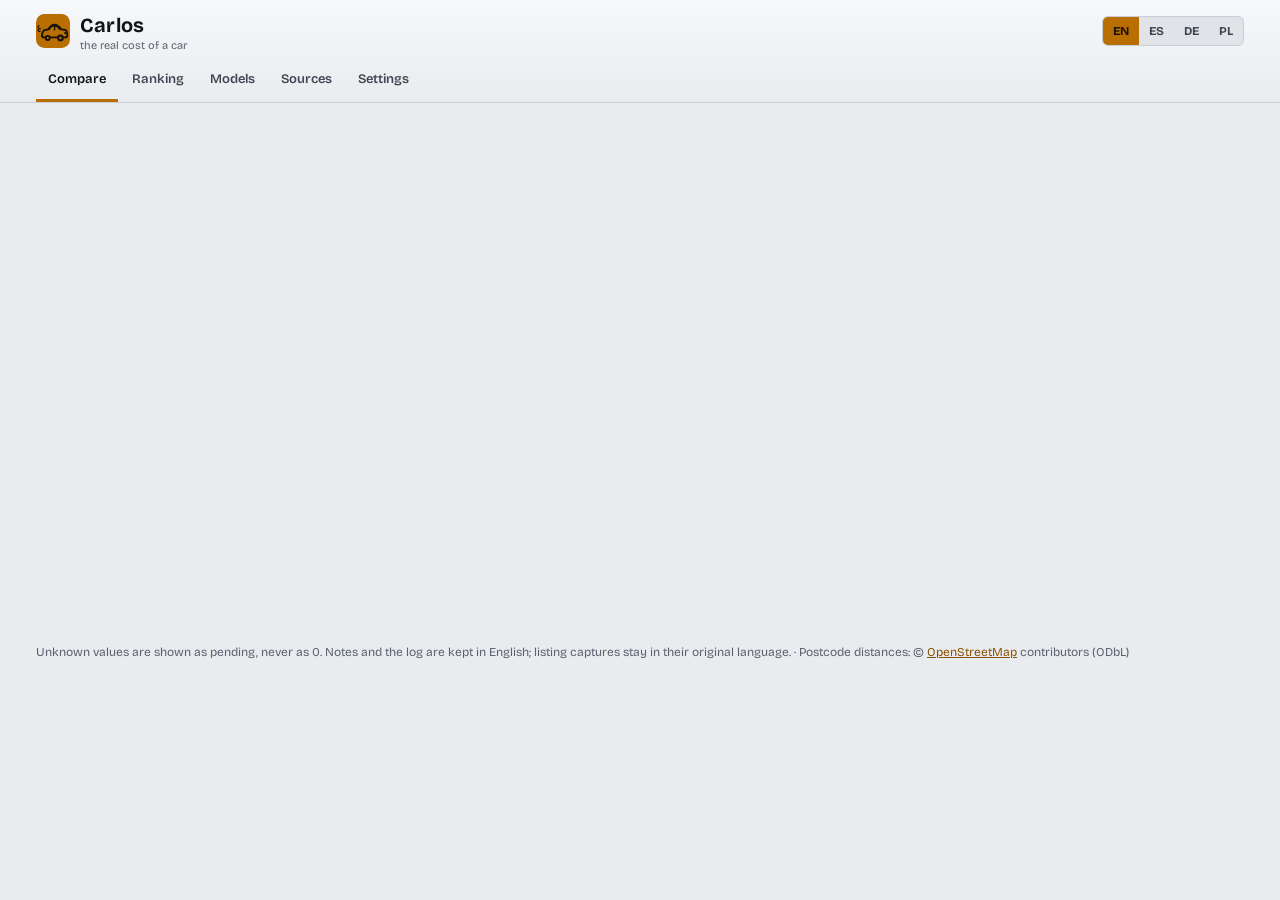
==== static/index.html @ 5639644c "Merge pull request #391 from jpozasg/fix/382-theme-contrast-codes Theme, contrast tokens, chart pale" ====
<!doctype html>
<html lang="en" data-theme="cluster">
<head>
<meta charset="utf-8">
<meta name="viewport" content="width=device-width,initial-scale=1">
<meta name="theme-color" content="#0b0d10">
<title>Carlos</title>
<link rel="icon" href="/static/brand/favicon.svg?v=3" type="image/svg+xml">
<link rel="apple-touch-icon" href="/static/brand/icon-192.png?v=3">
<link rel="manifest" href="/static/manifest.webmanifest">
<link rel="stylesheet" href="/static/css/tokens.css">
<link rel="stylesheet" href="/static/css/app.css">
<script>try{var md=JSON.parse(localStorage.getItem('carlos.mode')||'"auto"');if(md!=='auto')document.documentElement.dataset.mode=md;if(md==='light'||md==='auto'&&matchMedia('(prefers-color-scheme: light)').matches)document.querySelector('meta[name=theme-color]').content='#e9ebee'}catch(e){}</script>
</head>
<body>
<a class="skip" href="#main" data-i18n-skip></a>
<header class="top"><div class="wrap" id="hdr"></div></header>
<main class="wrap" id="main" tabindex="-1"><div class="skel"></div></main>
<footer class="wrap" id="footer"></footer>
<div id="tip" role="presentation"></div>
<dialog id="lightbox"><div class="lb"><img alt=""><button class="navbtn prev" type="button" data-aria="photo_prev">‹</button><button class="navbtn next" type="button" data-aria="photo_next">›</button><button class="close" type="button" data-aria="close_dialog">×</button><span class="count"></span></div></dialog>
<div id="toast" role="status" aria-live="polite"></div>
<script type="module" src="/static/js/app.js"></script>
</body>
</html>
---- static/css/tokens.css ----
/* Carlos design tokens. Four themes share one markup: only these variables and the decorations in app.css differ.
   one theme, the default "cluster" (issue #181); data-mode = light | dark (auto = OS setting). */
:root{
  --font-ui:"Bricolage Grotesque",system-ui,-apple-system,"Segoe UI",Roboto,Ubuntu,"Helvetica Neue",Arial,sans-serif;
  --font-display:var(--font-ui);
  --readout:var(--font-ui);
  --font-mono:ui-monospace,"SF Mono",Menlo,Consolas,"Liberation Mono",monospace;
  --font-num:var(--font-ui);
  --radius:12px;--radius-s:8px;--radius-pill:999px;
  --plate:var(--surface-2);  /* resolved on :root, so a tile can reuse --surface-2 for its insides (issue #100) */
  --border-w:1px;--shadow:0 1px 2px rgb(0 0 0/.04),0 2px 8px rgb(0 0 0/.04);
  --tag-case:none;--tag-spacing:0;--label-case:none;--label-spacing:0;
  --bg-decor:none;--bg-decor-size:auto;
  /* data-viz series, validated with the dataviz validator (light on #f7f8fa, dark on #13161b: adjacent CVD >= 8.4, all marks >= 3:1).
     --s9 is a neutral, not a hue (a ninth hue would collide with the eight): its chroma check fails on purpose, so a mark
     in --s9 always carries its label (legend entry, aria-label) and is never told apart by colour alone. */
  --s1:#2a78d6;--s2:#e76633;--s3:#19a170;--s4:#be8100;--s5:#d06e93;--s6:#008300;--s7:#6250d6;--s8:#e34948;--s9:#7a8494;
  --good:#0ca30c;--good-ink:#006300;--good-soft:#e3f5e3;
  --warn:#fab219;--warn-ink:#7a5200;--warn-soft:#fff3d6;
  --bad:#d03b3b;--bad-contrast:#fff;--bad-ink:#a42828;--bad-soft:#fbe5e5;
  --field-border:#767f8c;
}
/* ---------- cluster (the default world: an instrument cluster at night; amber readouts, teal for savings) ---------- */
:root[data-theme="cluster"]{
  color-scheme:dark;
  --bg:#0b0d10;--surface:#13161b;--surface-2:#1b1f26;--border:#2a2f38;--border-strong:#424a57;--field-border:#6a7380;  /* --field-border: inputs and unpressed buttons, 3:1 on --surface (WCAG 1.4.11) */
  --text:#f2f3f5;--text-2:#b9bec8;--text-3:#8a909b;
  --accent:#f5a524;--accent-ink:#ffc45e;--accent-soft:#2d2210;--accent-contrast:#17110a;
  --ref-soft:#1a2328;
  --readout:ui-monospace,"SF Mono",Menlo,Consolas,"Liberation Mono",monospace;
  --radius:10px;--radius-s:6px;--radius-pill:999px;--border-w:1px;--shadow:0 0 0 1px rgb(255 255 255/.03),0 6px 20px rgb(0 0 0/.5);
  --good:#2fd4a8;--good-ink:#6fe6c5;--good-soft:#0f2e26;--warn-ink:#ffc14d;--warn-soft:#332a10;--bad:#ff5c5c;--bad-contrast:#1a0a0a;--bad-ink:#ff8a8a;--bad-soft:#331616;
  --s1:#3987e5;--s2:#d95926;--s3:#199e70;--s4:#c98500;--s5:#d55181;--s6:#008300;--s7:#9085e9;--s8:#e66767;--s9:#8791a0;
  --bg-decor:radial-gradient(ellipse at top,rgb(245 165 36/.07),transparent 60%);--bg-decor-size:auto;
}
/* Light mode: chosen (data-mode=light) or, with no choice (Auto), the OS setting. The two blocks below hold the same
   declarations; tests/test_theme_tokens.py fails when they drift apart. */
:root[data-theme="cluster"][data-mode="light"]{
  color-scheme:light;
  --bg:#e9ebee;--surface:#f7f8fa;--surface-2:#e0e3e8;--border:#c9ced6;--border-strong:#9aa3b0;--field-border:#767f8c;
  --text:#121418;--text-2:#3f4652;--text-3:#5a6270;
  --accent:#b86e00;--accent-ink:#8a5200;--accent-soft:#fdeccd;--accent-contrast:#17110a;
  --ref-soft:#e4ecf0;
  --good:#0ca30c;--good-ink:#006300;--good-soft:#e3f5e3;--warn-ink:#7a5200;--warn-soft:#fff3d6;--bad:#d03b3b;--bad-contrast:#fff;--bad-ink:#a42828;--bad-soft:#fbe5e5;
  --s1:#2a78d6;--s2:#e76633;--s3:#19a170;--s4:#be8100;--s5:#d06e93;--s6:#008300;--s7:#6250d6;--s8:#e34948;--s9:#7a8494;
  --shadow:0 1px 2px rgb(0 0 0/.06);--bg-decor:none;
}
@media (prefers-color-scheme:light){
:root[data-theme="cluster"]:not([data-mode]){
  color-scheme:light;
  --bg:#e9ebee;--surface:#f7f8fa;--surface-2:#e0e3e8;--border:#c9ced6;--border-strong:#9aa3b0;--field-border:#767f8c;
  --text:#121418;--text-2:#3f4652;--text-3:#5a6270;
  --accent:#b86e00;--accent-ink:#8a5200;--accent-soft:#fdeccd;--accent-contrast:#17110a;
  --ref-soft:#e4ecf0;
  --good:#0ca30c;--good-ink:#006300;--good-soft:#e3f5e3;--warn-ink:#7a5200;--warn-soft:#fff3d6;--bad:#d03b3b;--bad-contrast:#fff;--bad-ink:#a42828;--bad-soft:#fbe5e5;
  --s1:#2a78d6;--s2:#e76633;--s3:#19a170;--s4:#be8100;--s5:#d06e93;--s6:#008300;--s7:#6250d6;--s8:#e34948;--s9:#7a8494;
  --shadow:0 1px 2px rgb(0 0 0/.06);--bg-decor:none;
}
}
/* ---------- retro (seventies brochure: cream, burnt orange, avocado) ---------- */
---- static/css/app.css ----
/* Layout and components. Themes only change tokens (tokens.css) and the few decorations marked "theme". */
@font-face{font-family:"Bricolage Grotesque";font-style:normal;font-weight:300 800;font-stretch:75% 100%;font-display:swap;src:url(/static/fonts/bricolage-latin.woff2) format("woff2");unicode-range:U+0000-00FF,U+0131,U+0152-0153,U+02BB-02BC,U+02C6,U+02DA,U+02DC,U+0304,U+0308,U+0329,U+2000-206F,U+20AC,U+2122,U+2191,U+2193,U+2212,U+2215,U+FEFF,U+FFFD}
@font-face{font-family:"Bricolage Grotesque";font-style:normal;font-weight:300 800;font-stretch:75% 100%;font-display:swap;src:url(/static/fonts/bricolage-latin-ext.woff2) format("woff2");unicode-range:U+0100-02BA,U+02BD-02C5,U+02C7-02CC,U+02CE-02D7,U+02DD-02FF,U+0304,U+0308,U+0329,U+1D00-1DBF,U+1E00-1E9F,U+1EF2-1EFF,U+2020,U+20A0-20AB,U+20AD-20C0,U+2113,U+2C60-2C7F,U+A720-A7FF}
*{box-sizing:border-box}
html{-webkit-text-size-adjust:100%}
body{margin:0;background-color:var(--bg);background-image:var(--bg-decor);background-size:var(--bg-decor-size);background-attachment:fixed;color:var(--text);font:var(--base-size,15px)/1.5 var(--font-ui)}
a{color:var(--accent-ink)}
button,input,select,textarea{font:inherit;color:inherit}
:focus-visible{outline:2px solid var(--accent);outline-offset:2px}
.seg :focus-visible,nav.main :focus-visible,.rail :focus-visible,.dtabs :focus-visible{outline-offset:-2px}/* scrollers and clipped groups would cut an outside ring */
.num,.big,td.n,th.n,output{font-variant-numeric:tabular-nums;font-family:var(--font-num)}
.wrap{max-width:1240px;margin:0 auto;padding:0 16px}
[hidden]{display:none!important}
.sr-only{position:absolute;width:1px;height:1px;overflow:hidden;clip:rect(0 0 0 0);white-space:nowrap}
h1,h2,h3{font-family:var(--font-display);letter-spacing:-.01em;font-optical-sizing:auto}
h2{font-size:1.65rem;line-height:1.15;margin:0 0 6px;font-weight:700}
h3{font-size:15px;margin:0 0 10px;display:flex;align-items:center;gap:8px}
.lead{margin:0 0 14px;color:var(--text-2);font-size:14px;max-width:80ch}
.muted{color:var(--text-3)}.small{font-size:13px}
.section{margin-bottom:28px}
.grid{display:grid;gap:16px;grid-template-columns:repeat(auto-fill,minmax(290px,1fr))}
.span2{grid-column:1/-1}
.card{background:var(--surface);border:var(--border-w) solid var(--border);border-radius:var(--radius);padding:16px;box-shadow:var(--shadow);min-width:0}
.reqs{margin-bottom:16px}.reqs summary{cursor:pointer}.reqs form{margin-top:8px}.reqs .field{flex:1;min-width:200px}
.reqlist{list-style:none;margin:12px 0 0;padding:0;display:grid;gap:8px;font-size:13px}.reqlist a{overflow-wrap:anywhere}.rparts ul{list-style:none;margin:4px 0 0;padding:0;display:grid;gap:2px}.rp.done{color:var(--good-ink)}.rp.failed{color:var(--bad-ink)}.rp.pending,.rp.waiting{color:var(--text-2)}.rp details{display:inline}.rp summary{cursor:pointer;display:inline}
.card.err{border-color:var(--bad);background:var(--bad-soft);color:var(--bad-ink)}
.empty{color:var(--text-3);font-size:13px;margin:0}
.pending{display:inline-block;font-style:italic;font-size:12px;color:var(--text-3);background:var(--surface-2);border-radius:var(--radius-s);padding:1px 7px}
.row{display:flex;gap:10px;align-items:center;flex-wrap:wrap}.row .spacer{flex:1}
.stack{display:flex;flex-direction:column;gap:10px}

/* header */
header.top{background:var(--surface);border-bottom:var(--border-w) solid var(--border);position:sticky;top:0;z-index:20}
/* header chips and segmented controls use the page's rounded corners, not pill ends (issue #182) */
header.top .chip,header.top .seg{border-radius:var(--radius-s)}
.bar{display:flex;align-items:center;gap:12px;flex-wrap:wrap;padding:10px 0}
.brand{display:flex;align-items:center;gap:10px;margin-right:auto;text-decoration:none;color:var(--text)}
.brand svg{width:34px;height:34px;display:block}
.brand b{font-family:var(--font-display);font-size:20px;letter-spacing:.01em}
.brand small{display:block;font-size:11px;color:var(--text-3);letter-spacing:var(--label-spacing);text-transform:var(--label-case);line-height:1}
.chip{display:inline-flex;align-items:center;gap:6px;border:var(--border-w) solid var(--border);background:var(--surface-2);border-radius:var(--radius-pill);padding:5px 12px;font-size:13px;color:var(--text-2);cursor:pointer;text-decoration:none}
.chip:hover{border-color:var(--border-strong)}
.chip.warn{background:var(--warn-soft);color:var(--warn-ink)}.chip.bad{background:var(--bad-soft);color:var(--bad-ink)}
nav.main{display:flex;gap:2px;overflow-x:auto;scrollbar-width:none}
nav.main a{text-decoration:none;border:0;border-bottom:3px solid transparent;padding:9px 12px;color:var(--text-2);font-weight:600;white-space:nowrap;letter-spacing:var(--label-spacing);text-transform:var(--label-case);font-size:13px}
nav.main a[aria-current=page]{color:var(--text);border-bottom-color:var(--accent)}
main.wrap{padding-top:22px;padding-bottom:48px;min-height:60vh}
footer.wrap{color:var(--text-3);font-size:12px;padding-bottom:24px}
.seg{display:inline-flex;border:var(--border-w) solid var(--border);border-radius:var(--radius-pill);overflow:hidden;background:var(--surface-2)}
.seg button{border:0;background:none;padding:5px 10px;font-size:12px;font-weight:700;color:var(--text-2);cursor:pointer}
.seg button[aria-pressed=true]{background:var(--accent);color:var(--accent-contrast)}

/* forms and buttons */
.btn{background:var(--accent);color:var(--accent-contrast);border:var(--border-w) solid var(--accent);border-radius:var(--radius-s);padding:8px 16px;font-weight:600;cursor:pointer;text-decoration:none;display:inline-flex;align-items:center;gap:6px}
.btn:hover{filter:brightness(1.07)}
.btn.ghost{background:var(--surface-2);color:var(--text);border-color:var(--border)}
.btn.ghost[aria-pressed=true]{background:var(--accent);border-color:var(--accent);color:var(--accent-contrast)}
.btn.danger{background:var(--bad-soft);color:var(--bad-ink);border-color:transparent}
.btn:disabled{opacity:.45;cursor:default;filter:none}
.btn.sm{padding:5px 10px;font-size:13px}
.linkbtn{background:none;border:0;color:var(--accent-ink);font-weight:600;cursor:pointer;padding:4px 0}
.field label{display:block;font-size:12px;color:var(--text-2);margin-bottom:4px;letter-spacing:var(--label-spacing);text-transform:var(--label-case)}
.field input,.field select,.field textarea{width:100%;padding:8px 10px;border:var(--border-w) solid var(--field-border);border-radius:var(--radius-s);background:var(--surface)}
.field input[aria-invalid=true]{border-color:var(--bad);background:var(--bad-soft)}
.fields{display:grid;grid-template-columns:repeat(auto-fill,minmax(180px,1fr));gap:12px}
fieldset{border:0;padding:0;margin:0 0 16px}
legend{font-size:12px;font-weight:700;text-transform:uppercase;letter-spacing:.06em;color:var(--text-3);margin-bottom:10px}
.pair{display:flex;flex-wrap:wrap;gap:8px;align-items:center}.pair .btn{flex:none}.pair input[type=range]{flex:1;min-width:0;accent-color:var(--accent)}.pair input[type=number]{width:100px;flex:none}
.toggle{display:inline-flex;align-items:center;gap:6px;font-size:13px;color:var(--text-2);cursor:pointer;white-space:nowrap}
.toggle input{width:16px;height:16px;accent-color:var(--accent)}
select.inline{padding:6px 10px;border:var(--border-w) solid var(--field-border);border-radius:var(--radius-s);background:var(--surface);font-size:13px}
.banner{background:var(--warn-soft);color:var(--warn-ink);border-radius:var(--radius);padding:10px 14px;margin-bottom:16px;font-size:13px;font-weight:600;display:flex;gap:10px;align-items:center;flex-wrap:wrap}

/* tags, meters */
.tag{display:inline-flex;align-items:center;gap:4px;font-size:11px;font-weight:700;border-radius:var(--radius-pill);padding:2px 8px;background:var(--surface-2);color:var(--text-2);white-space:nowrap;text-transform:var(--tag-case);letter-spacing:var(--tag-spacing);border:var(--border-w) solid transparent}
.tag.ref{background:var(--accent-soft);color:var(--accent-ink)}.tag.good{background:var(--good-soft);color:var(--good-ink)}.tag.warn{background:var(--warn-soft);color:var(--warn-ink)}.tag.bad{background:var(--bad-soft);color:var(--bad-ink)}
.tag.lvl{background:transparent;border-color:var(--border-strong);color:var(--text-2)}
.tags{display:flex;flex-wrap:wrap;gap:4px}
.rs-levels{list-style:none;margin:8px 0 0;padding:0;display:grid;gap:6px}.rs-levels>li{display:flex;flex-wrap:wrap;align-items:center;gap:6px}.rs-levels details{flex-basis:100%}.rs-levels code{font-size:11px}
.q{display:inline-grid;place-items:center;min-width:24px;height:22px;border-radius:var(--radius-s);font-size:12px;font-weight:700;flex:none}
.q.A{background:var(--good-soft);color:var(--good-ink)}.q.B{background:var(--accent-soft);color:var(--accent-ink)}.q.C{background:var(--warn-soft);color:var(--warn-ink)}.q.D{background:var(--bad-soft);color:var(--bad-ink)}.q.X{background:var(--surface-2);color:var(--text-3)}
.meter{height:6px;border-radius:99px;background:var(--surface-2);overflow:hidden}
.meter>i{display:block;height:100%;background:var(--accent);border-radius:99px}
.meter.good>i{background:var(--good)}
.scorebar{height:8px;border-radius:99px;background:var(--surface-2);overflow:hidden;min-width:40px}
.scorebar i{display:block;height:100%;background:var(--accent);border-radius:99px}
.big{font-size:28px;font-weight:700;letter-spacing:-.02em;line-height:1.1;font-family:var(--font-ui);font-variant-numeric:tabular-nums}  /* proportional: a monospace comma leaves a gap in 14,482 */
.kv{display:flex;flex-wrap:wrap;gap:4px 16px;font-size:13px;color:var(--text-2)}.kv b{color:var(--text);font-weight:600}
dl.facts{display:grid;grid-template-columns:max-content 1fr;gap:6px 14px;margin:0;font-size:13px}
dl.facts dt{color:var(--text-3)}dl.facts dd{margin:0;min-width:0;overflow-wrap:break-word}
.up{color:var(--bad-ink);font-weight:700}.down{color:var(--good-ink);font-weight:700}
abbr{text-decoration:underline dotted;cursor:help}

/* tables */
.tablewrap{overflow-x:auto;border:var(--border-w) solid var(--border);border-radius:var(--radius);background:var(--surface)}
table{border-collapse:separate;border-spacing:0;width:100%;font-size:13px}
th,td{padding:8px 12px;text-align:left;border-bottom:1px solid var(--border);vertical-align:top}
thead th{background:var(--surface-2);font-weight:600;color:var(--text-2);white-space:nowrap;letter-spacing:var(--label-spacing);text-transform:var(--label-case);font-size:12px}
td.n,th.n{text-align:right;white-space:nowrap}
tbody tr:last-child td{border-bottom:0}
tr.off td{filter:saturate(.2)}/* a deselected car is greyed, never faded: opacity would drop the muted text below 4.5:1 */tr.refrow td{background:var(--ref-soft)}
.cmp th:first-child,.cmp td:first-child{position:sticky;left:0;background:var(--surface);z-index:1;min-width:150px;color:var(--text-2)}
.cmp thead th:first-child{background:var(--surface-2)}.cmp .refcol{background:var(--ref-soft)}
.cmp tr.grp td{background:var(--surface-2);font-size:11px;font-weight:700;text-transform:uppercase;letter-spacing:.05em;color:var(--text-3);padding:6px 12px}
.cmp tr.total td{font-weight:700;font-size:14px;color:var(--text)}
.who{display:flex;align-items:center;gap:10px;min-width:0}.who>span{min-width:0;overflow:hidden;text-overflow:ellipsis}
.thumb{width:36px;height:36px;border-radius:var(--radius-s);object-fit:cover;flex:none;background:var(--surface-2);display:inline-block;vertical-align:middle}
.thumb.sm{width:28px;height:28px}

/* cards for cars */
.unit{display:flex;flex-direction:column;gap:12px}
.unit.is-ref{border-color:var(--accent);background:linear-gradient(var(--ref-soft),var(--surface) 90px)}
.unit.off{filter:saturate(.2)}
.unit-head{display:flex;justify-content:space-between;gap:8px;align-items:flex-start}
.unit-name{font-weight:700;font-size:16px;line-height:1.3;font-family:var(--font-display)}
.unit-sub{font-size:13px;color:var(--text-3)}
.unit-foot{display:flex;justify-content:space-between;align-items:center;gap:8px;margin-top:auto;padding-top:8px;border-top:1px solid var(--border)}
.hero{margin:-16px -16px 0;aspect-ratio:16/10;border-radius:var(--radius) var(--radius) 0 0;overflow:hidden;position:relative;background:var(--surface-2);display:block;border:0;padding:0;cursor:pointer;width:calc(100% + 32px)}
.hero img{width:100%;height:100%;object-fit:cover;display:block;transition:transform .3s}
.hero:hover img{transform:scale(1.03)}
.hero .count{position:absolute;right:10px;bottom:10px;background:rgb(0 0 0/.6);color:#fff;font-size:12px;font-weight:600;padding:3px 9px;border-radius:999px}
.hero .reftag{position:absolute;left:10px;top:10px}
.hero .rankbadge{position:absolute;left:10px;bottom:10px;background:var(--accent);color:var(--accent-contrast);font-size:12px;font-weight:700;padding:3px 9px;border-radius:var(--radius-pill)}
.nophoto{width:100%;height:100%;display:grid;place-items:center;color:var(--text-3);font-size:13px;text-align:center}
.nophoto svg{width:56px;height:56px;opacity:.45;display:block;margin:0 auto 6px}

/* versus strip: the one memorable element of the compare page */
.versus{display:grid;grid-template-columns:minmax(0,1fr) auto minmax(0,1fr);gap:16px;align-items:center;margin:0 0 20px;padding:18px 20px;background:var(--surface);border:var(--border-w) solid var(--border);border-radius:var(--radius);box-shadow:var(--shadow)}
.versus .side{display:flex;gap:14px;align-items:center;min-width:0}
.versus .side.right{flex-direction:row-reverse;text-align:right}
.versus .side img,.versus .side .nophoto-sm{width:92px;height:68px;border-radius:var(--radius-s);object-fit:cover;flex:none;background:var(--surface-2)}
.versus .nophoto-sm{display:grid;place-items:center;color:var(--text-3)}.versus .nophoto-sm svg{width:36px;height:36px;opacity:.5}
.versus .side>span>span{display:block}
.versus .who-l{font-size:12px;color:var(--text-3)}
.versus .name{font-family:var(--font-display);font-size:18px;font-weight:700;line-height:1.2;overflow:hidden;text-overflow:ellipsis}
.versus .cost{font-family:var(--readout);font-size:15px;color:var(--text-2);font-variant-numeric:tabular-nums}
.versus .mid{text-align:center;min-width:180px;padding:6px 18px;border-left:1px solid var(--border);border-right:1px solid var(--border)}
.versus .mid .n{font-family:var(--readout);font-size:34px;font-weight:700;letter-spacing:-.02em;line-height:1;font-variant-numeric:tabular-nums}
.versus .mid .n.down{color:var(--good-ink)}.versus .mid .n.up{color:var(--bad-ink)}
.versus .mid .l{font-size:13px;color:var(--text-2);margin-top:4px}.versus .mid .s{font-size:12px;color:var(--text-3);margin-top:2px}
.versus .mid .empty-v{font-size:14px;color:var(--text-3);max-width:28ch}
.versus a{color:inherit;text-decoration:none}.versus a:hover .name{text-decoration:underline}
@media (max-width:760px){.versus{grid-template-columns:1fr;text-align:left}.versus .side.right{flex-direction:row;text-align:left}.versus .mid{border:0;border-top:1px solid var(--border);border-bottom:1px solid var(--border);padding:12px 0}}

/* cost ruler: every car on one euro-per-month axis */
.ruler{display:grid;gap:4px}
.rhead{display:grid;grid-template-columns:minmax(200px,260px) 1fr 150px;gap:14px;align-items:end;padding:0 0 8px;font-size:12px;color:var(--text-3)}
.rhead .ticks{position:relative;height:18px;font-variant-numeric:tabular-nums}
.rhead .ticks span{position:absolute;transform:translateX(-50%);white-space:nowrap}
.rrow{display:grid;grid-template-columns:minmax(200px,260px) 1fr 150px;gap:14px;align-items:center;padding:8px 10px;border-radius:var(--radius-s);text-decoration:none;color:inherit;border:1px solid transparent;transition:background .15s,border-color .15s}
.rrow:hover{background:var(--surface);border-color:var(--border)}
.rrow.ref{background:var(--ref-soft)}
.rrow .car{display:flex;align-items:center;gap:10px;min-width:0}
.rrow .car .nm{font-weight:600;line-height:1.2;overflow:hidden;text-overflow:ellipsis;white-space:nowrap}
.rrow .car small{display:block;color:var(--text-3);font-weight:400;font-size:12px}
.rrow .rk{width:24px;height:24px;border-radius:var(--radius-s);display:grid;place-items:center;font-size:12px;font-weight:700;background:var(--surface-2);color:var(--text-2);flex:none}
.rrow.top .rk{background:var(--accent);color:var(--accent-contrast)}
.rtrack{position:relative;height:28px}
.rtrack::before{content:"";position:absolute;left:0;right:0;top:50%;height:1px;background:var(--border)}
.rline{position:absolute;top:-6px;bottom:-6px;width:0;border-left:2px dashed var(--text-3);transform:translateX(-1px)}
.rmark{position:absolute;top:50%;width:16px;height:16px;border-radius:50%;background:var(--accent);border:2px solid var(--surface);box-shadow:0 0 0 1px var(--accent);transform:translate(-50%,-50%);transition:left .4s cubic-bezier(.2,.8,.2,1)}
.rmark.partial{background:var(--surface);box-shadow:0 0 0 1px var(--text-3);border-color:var(--text-3)}
.rmark.refmark{border-radius:2px;transform:translate(-50%,-50%) rotate(45deg);background:var(--text-2);box-shadow:none;border-color:var(--surface)}
.rrow:hover .rmark{transform:translate(-50%,-50%) scale(1.25)}
.rrow:hover .rmark.refmark{transform:translate(-50%,-50%) rotate(45deg) scale(1.25)}
.rval{text-align:right;font-variant-numeric:tabular-nums;font-family:var(--readout)}
.rval b{font-size:15px}.rval small{display:block;font-size:12px;font-weight:600}
.rval small.tag{display:inline-block;max-width:100%;white-space:normal;text-align:right;line-height:1.25}  /* '(unvollständig)' wraps in the 90px phone column */
@media (prefers-reduced-motion:reduce){.rmark{transition:none}}
@media (max-width:640px){.rhead{grid-template-columns:1fr 90px}.rhead .car-h{display:none}.rrow{grid-template-columns:1fr 90px;grid-template-areas:"car val" "track track"}.rrow .car{grid-area:car}.rtrack{grid-area:track;height:22px}.rval{grid-area:val}}

/* spec plate and verdict stamp on the dossier */
.plate{position:relative;align-self:start;padding:18px 22px;background:var(--surface-2);border:var(--border-w) solid var(--border-strong);border-radius:var(--radius-s)}
.plate h3{margin:0 0 10px;font-size:13px;color:var(--text-3);font-weight:600}
.plate dl{display:grid;grid-template-columns:auto 1fr;gap:6px 14px;margin:0;font-size:14px}
.plate dt{color:var(--text-3)}.plate dd{margin:0;font-variant-numeric:tabular-nums;font-family:var(--readout);text-align:right;overflow-wrap:anywhere}
.plate dd.hi{font-size:22px;font-weight:700;line-height:1.1}
/* "Your Carlos score" (issue #110): a ring split by criteria with a notch at the average; number and word in the rating
   colour; theme tokens only; the arcs turn in once on open */
.scorecard{padding:14px 16px 12px;border-radius:var(--radius);background:var(--surface);border:var(--border-w) solid var(--border)}
/* dossier tiles take the spec plate's colours; what sits on --surface-2 inside them swaps to --surface (issue #100) */
.dossier-top~.grid>.card,.dossier-side>.scorecard{background:var(--plate);border-color:var(--border-strong);--surface-2:var(--surface)}
.sc-top{display:flex;align-items:baseline;justify-content:space-between;gap:8px}
.sc-title{display:inline-flex;align-items:center;gap:6px;font-size:15px;font-weight:700;color:var(--text)}
.sc-rank{font-size:13px;color:var(--text-2)}
.sc-num{font-family:var(--readout);font-size:40px;line-height:1;font-variant-numeric:tabular-nums;color:var(--text)}
.sc-word{font-size:16px;font-weight:700}
.sr{display:flex;align-items:center;gap:16px;margin-top:10px}.sr-ring{position:relative;flex:none;width:136px;height:136px}.sr-ring svg{display:block;width:100%;height:100%;overflow:visible}
.sr-track{fill:none;stroke-width:13}.sr-arc{stroke-linejoin:round}.sr-track{stroke:var(--surface-2)}.sr-avg{stroke:var(--text);stroke-width:2.5;stroke-linecap:round}
.sr-mid{position:absolute;inset:0;display:flex;flex-direction:column;align-items:center;justify-content:center}.sr-mid .sc-num{font-size:34px}.sr-mid .sc-word{font-size:13px}
.sr-legend{list-style:none;margin:0;padding:0;display:grid;gap:5px;font-size:13px;min-width:0;flex:1}.sr-legend li{display:grid;grid-template-columns:10px 1fr auto;align-items:center;gap:7px}
.sr-legend i{width:10px;height:10px;border-radius:3px}.sr-legend span{color:var(--text-2);overflow:hidden;text-overflow:ellipsis;white-space:nowrap}.sr-legend b{font-family:var(--readout)}
.sr-gap{font-weight:700}.sr-gap.up{color:var(--good-ink)}.sr-gap.down{color:var(--bad-ink)}
.sc-sweep .sr-arcs{animation:sr-in .8s cubic-bezier(.25,.8,.3,1) both}@keyframes sr-in{from{opacity:0;transform:rotate(-60deg)}to{opacity:1;transform:rotate(0deg)}}.sr-arcs{transform-origin:60px 60px}
@media (prefers-reduced-motion:reduce){.sc-sweep .sr-arcs{animation:none}}
.sc-cov{margin:6px 0 0;font-size:12px;color:var(--text-2)}.sc-none{margin-top:8px}
.sc-good .sc-word{color:var(--good-ink)}
.sc-avg .sc-word{color:var(--warn-ink)}
.sc-poor .sc-word{color:var(--bad-ink)}
.relbox{margin:6px 0 0}.rb-head{display:flex;align-items:center;gap:6px;font-size:14px;color:var(--text-3)}.relbox .rb-total{color:var(--text)}.relbox .rb-rows{margin:6px 0 0 12px}
.rb-total{margin-left:auto;font-family:var(--readout);font-size:14px}
.rb-rows{display:grid;grid-template-columns:auto 1fr auto;align-items:center;gap:6px 10px;margin-top:8px;font-size:12px}
.rb-part{color:var(--text-2)}.rb-val{font-family:var(--readout);text-align:right;min-width:2.5em}
.rb-meter{height:6px;border-radius:99px;background:var(--surface-2);overflow:hidden}.rb-meter>i{display:block;height:100%;border-radius:99px}
.rb-good>i{background:var(--good-ink)}.rb-avg>i{background:var(--warn-ink)}.rb-poor>i{background:var(--bad-ink)}
/* the key figures (Carlos score, cost per month): label highlighted too, value on one line (never broken mid-number) */
.plate dt.hi{color:var(--text);font-weight:700;align-self:center}.plate dd.hi{overflow-wrap:normal;white-space:nowrap}
.stamp{display:inline-block;margin-top:12px;padding:4px 10px;border:2px solid var(--accent);color:var(--accent-ink);border-radius:4px;font-weight:700;font-size:13px;transform:rotate(-2deg);max-width:100%;overflow-wrap:anywhere}
/* dossier tabs (issue #178): a tab bar under the fixed top; each tab at most two columns, wide cards span both */
.dtabs{display:flex;flex-wrap:wrap;gap:4px;margin:0 0 16px;border-bottom:var(--border-w) solid var(--border)}
.dtabs button{border:0;border-bottom:3px solid transparent;background:none;color:var(--text-2);font:inherit;font-weight:600;padding:8px 12px;cursor:pointer;margin-bottom:-1px}
.dtabs button[aria-selected=true]{color:var(--text);border-bottom-color:var(--accent)}
.dtab.grid{grid-template-columns:repeat(auto-fill,minmax(max(290px,calc(50% - 8px)),1fr))}
.dossier-top{display:grid;grid-template-columns:minmax(0,2fr) minmax(260px,1fr);gap:16px;margin-bottom:16px}
@media (max-width:860px){.dossier-top{grid-template-columns:1fr}}
/* the Carlos score card sits above the spec plate, outside it; the cost per month is a strip at the top of the plate (issue #80) */
.plate-cost{display:flex;align-items:baseline;justify-content:space-between;flex-wrap:wrap;gap:4px 12px;margin:0 0 12px;padding:0;color:var(--text)}
.plate-cost span{font-size:28px;line-height:1.1;font-weight:700;text-transform:uppercase;letter-spacing:.02em}.plate-cost b small{font-size:.5em;font-weight:600;margin-left:2px}.plate-cost b{font-family:var(--readout);font-size:28px;line-height:1.1;font-variant-numeric:tabular-nums;white-space:nowrap}
.dossier-side{display:flex;flex-direction:column;gap:12px;align-self:start;min-width:0}.dossier-side>.plate{align-self:stretch}

/* compare bar and views */
.cbar{position:sticky;top:var(--hdr,0px);z-index:4;background:var(--bg);padding:8px 0 4px;margin-bottom:10px;border-bottom:1px solid var(--border)}
.toolbar{display:flex;flex-wrap:wrap;gap:8px 14px;align-items:center;margin-bottom:8px}
.toolbar label{font-size:13px;color:var(--text-2);display:inline-flex;align-items:center;gap:6px}
.views{display:flex;flex-wrap:wrap;gap:6px;margin:4px 0 8px}
.views button{border:var(--border-w) solid var(--border);background:var(--surface);border-radius:var(--radius-pill);padding:6px 14px;cursor:pointer;font-size:13px;font-weight:600;color:var(--text)}
.views button[aria-pressed=true]{background:var(--accent);border-color:var(--accent);color:var(--accent-contrast)}
.selbar{display:flex;flex-wrap:wrap;gap:6px 12px;align-items:center;font-size:13px;margin-bottom:6px}
.ov td,.ov th{vertical-align:middle}
.ov .car{display:flex;align-items:center;gap:8px;min-width:180px;text-align:left}.ov .car small{display:block;color:var(--text-3);font-weight:400}
.ov .sc{display:flex;align-items:center;gap:6px;min-width:90px}.ov .sc .scorebar{flex:1}
.chipbtn{display:inline-flex;align-items:center;gap:6px;border:var(--border-w) solid var(--border);background:var(--surface);border-radius:var(--radius-pill);padding:4px 10px;font-size:12px;cursor:pointer;color:var(--text-2)}
.chipbtn[aria-pressed=true]{border-color:var(--border-strong);background:var(--surface-2);color:var(--text);font-weight:600}
.chipbtn[aria-pressed=false] .sw{background:transparent!important;border:1.5px dashed var(--text-3)}
.sw{width:10px;height:10px;border-radius:3px;flex:none;display:inline-block}
.sw.hatch,.segm.hatch{background:repeating-linear-gradient(135deg,var(--surface-2) 0 4px,var(--border-strong) 4px 6px)}
.legend{display:flex;flex-wrap:wrap;gap:6px 14px;font-size:12px;color:var(--text-2);margin-bottom:10px}
.legend span{display:inline-flex;align-items:center;gap:6px}
.crow{display:grid;grid-template-columns:minmax(120px,190px) 1fr minmax(140px,auto);gap:12px;align-items:center;margin:10px 0}
.crow .lbl{font-size:13px;font-weight:600;overflow:hidden;text-overflow:ellipsis;white-space:nowrap}
.crow .lbl small{display:block;font-weight:400;color:var(--text-3)}
.track{min-width:0}.cstack{display:flex;gap:2px;height:22px;min-width:0}
.segm{height:100%;min-width:3px}
.segm:first-child{border-radius:4px 0 0 4px}.segm:last-child{border-radius:0 4px 4px 0}.segm:only-child{border-radius:4px}
.segm:hover{filter:brightness(1.12)}
.after{display:flex;flex-direction:column;gap:2px}
.tot{font-size:13px;font-weight:700;white-space:nowrap}
.gap{display:inline-flex;align-items:center;gap:6px;font-size:12px;color:var(--text-3);white-space:nowrap}.gap i{display:inline-block;width:22px;height:14px;border-radius:4px}
#tip{position:fixed;pointer-events:none;z-index:50;background:var(--text);color:var(--bg);font-size:12px;line-height:1.4;padding:6px 9px;border-radius:6px;opacity:0;transition:opacity .1s;max-width:min(260px,calc(100vw - 16px));white-space:normal}
.tipicon{display:inline-flex;vertical-align:middle;color:var(--text-3);cursor:help}.tipicon:focus-visible{outline:2px solid var(--accent);outline-offset:2px;border-radius:4px}

/* break-even chart */
.be svg{width:100%;height:auto;display:block;overflow:visible}
.be .grid line{stroke:var(--border);stroke-width:1}
.be .axis text{fill:var(--text-3);font-size:11px;font-variant-numeric:tabular-nums}
.be .lbl{font-size:12px;font-weight:600;fill:var(--text)}.be .lblv{font-weight:400;fill:var(--text-2)}
.be .xhair{stroke:var(--text-3);stroke-width:1;stroke-dasharray:3 3}
.be-wrap{position:relative}
#betip{position:absolute;pointer-events:none;background:var(--text);color:var(--bg);font-size:12px;padding:6px 9px;border-radius:6px;opacity:0;white-space:nowrap;z-index:5}
#betip .tiprow{display:flex;align-items:center;gap:6px;margin-top:3px}#betip .tiprow b{margin-left:auto;padding-left:12px}#betip .tipend{opacity:.7}
.missing-list{margin:6px 0 0;padding-left:18px;font-size:13px;color:var(--text-2)}

/* ranking */
.rank-list{list-style:none;margin:0;padding:0;display:flex;flex-direction:column;gap:10px}
.rank-list li{display:grid;grid-template-columns:34px minmax(0,1fr) auto;gap:10px;align-items:center}
.rank-pos{width:30px;height:30px;border-radius:var(--radius-s);display:grid;place-items:center;font-weight:700;background:var(--surface-2);color:var(--text-2)}
.rank-list li:first-child .rank-pos{background:var(--accent);color:var(--accent-contrast)}
.weights{display:grid;grid-template-columns:minmax(0,1fr) 110px 24px;gap:8px 10px;align-items:center;font-size:13px}
.weights input[type=range]{width:100%;accent-color:var(--accent)}
.weights output{font-weight:700;text-align:right}
.quiz{display:grid;gap:14px}
.quiz .q-item{border:var(--border-w) solid var(--border);border-radius:var(--radius);padding:12px 14px;background:var(--surface)}
.quiz .q-title{font-weight:600;margin-bottom:8px}
.quiz .opts{display:grid;gap:6px}
.quiz .opts label{display:flex;gap:10px;align-items:flex-start;font-size:14px;cursor:pointer;padding:6px 8px;border-radius:var(--radius-s);border:var(--border-w) solid transparent}
.quiz .opts label:has(input:checked){background:var(--accent-soft);border-color:var(--accent)}
.quiz input[type=radio]{accent-color:var(--accent);margin-top:3px}
/* the owner's car on the ranking list (issue #72): scored, not ranked */
.rank-list li.is-ref,li.is-ref{background:var(--accent-soft);border-radius:var(--radius)}
.contrib{display:flex;height:10px;border-radius:99px;overflow:hidden;background:var(--surface-2)}
/* separators inside each segment (a flex gap would add pixels per segment and make the bar longer than the score) */
.contrib i{display:block;height:100%;flex:none;box-sizing:border-box}.contrib i+i{border-left:2px solid var(--surface)}
a.carlink,.gen-head a,.ehead a,.sources h3 a,[data-page=sources] h3 a{color:inherit;text-decoration:none}a.carlink:hover,.gen-head a:hover,.ehead a:hover,[data-page=sources] h3 a:hover{text-decoration:underline;text-decoration-color:var(--accent);text-underline-offset:3px}
.rank-car{display:inline-flex;align-items:center;gap:8px;font-weight:600;text-decoration:none;color:var(--text)}.rank-car:hover span{text-decoration:underline}
.rank-layout{display:grid;gap:16px;grid-template-columns:minmax(0,1.25fr) minmax(0,1fr);align-items:start;margin-bottom:16px}
.callout{display:flex;gap:10px 16px;align-items:center;flex-wrap:wrap;justify-content:space-between;background:var(--accent-soft);border-radius:var(--radius-s);padding:12px 14px;margin:0 0 14px}
.callout p{margin:0;flex:1 1 260px;font-size:14px}
/* priorities profile: five segments per criterion, with the answers that produced it */
.prof{list-style:none;margin:0;padding:0;display:grid;gap:12px}
.prof li{display:grid;gap:5px}
.prof-h{display:flex;justify-content:space-between;align-items:baseline;gap:8px;font-size:14px}
.prof-w{font-weight:700;font-size:15px}.prof-w small{color:var(--text-3);font-weight:400;font-size:12px}
.prof-bar{display:grid;grid-template-columns:repeat(5,1fr);gap:3px;height:8px}
.prof-bar i{border-radius:2px;background:var(--surface-2)}.prof-bar i.on{background:var(--accent)}
.prof li.zero .prof-h b{color:var(--text-3);font-weight:600}
.prof-why{margin:0;color:var(--text-2);line-height:1.45}
.prof-why q{quotes:"“" "”";font-style:italic}
details.tune,details.formula{margin-top:14px}
/* inline notes and reset tags: open on click/tap, no hover-only tooltips */
details.rownote{display:inline}details.rownote>summary{display:inline-flex;align-items:center;vertical-align:middle;cursor:pointer;list-style:none;color:var(--text-2)}
details.rownote>summary::-webkit-details-marker{display:none}details.rownote>summary:focus-visible{outline:2px solid var(--accent);outline-offset:2px;border-radius:4px}
details.rownote[open]>p{display:block;margin:6px 0 2px;font-size:12px;line-height:1.45;color:var(--text-2);white-space:normal;max-width:46ch}
details.tune summary,details.formula summary{cursor:pointer;font-weight:600;font-size:14px;padding:4px 0}
details.formula{padding:14px 16px}
/* questionnaire: one scenario per screen */

.qz{display:grid;gap:18px}
.qz-top{display:flex;align-items:center;gap:12px}
.qz-count{font-size:13px;color:var(--text-2);white-space:nowrap}
.qz-bar{flex:1;height:4px;background:var(--surface-2);border-radius:99px;overflow:hidden}
.qz-bar i{display:block;height:100%;background:var(--accent);transition:width .35s cubic-bezier(.2,.8,.2,1)}
.qz-title{text-transform:none;color:var(--text);font-family:var(--font-display);font-size:clamp(1.25rem,1rem + 1.1vw,1.7rem);line-height:1.25;font-weight:700;letter-spacing:-.01em;padding:0;margin:0 0 16px;max-width:36ch;text-wrap:balance}
.qz-nav,.setup-nav{display:flex;align-items:center;gap:10px;flex-wrap:wrap}.qz-nav .spacer,.setup-nav .spacer{flex:1}
/* setup wizard */
.setup{max-width:780px;margin:0 auto}
.rail{list-style:none;margin:0 0 26px;padding:0;display:flex;gap:4px;overflow-x:auto;scrollbar-width:none}
.rail li{flex:1;min-width:0}
.rail button{width:100%;display:flex;flex-direction:column;align-items:flex-start;gap:6px;background:none;border:0;border-top:3px solid var(--border);padding:8px 2px 0;color:var(--text-3);cursor:pointer;text-align:left;font-size:12px;font-weight:600}
.rail button:disabled{cursor:default}
.rail .n{font-size:11px}.rail .l{white-space:nowrap;overflow:hidden;text-overflow:ellipsis;max-width:100%}
.rail li.done button{border-top-color:var(--accent);color:var(--text-2)}
.rail li[aria-current=step] button{border-top-color:var(--accent);color:var(--text)}
.setup-step h2{font-size:clamp(1.5rem,1.2rem + 1.2vw,2rem);outline:none}
.setup-step form{display:grid;gap:18px;margin-top:6px}
.setup-nav{position:sticky;bottom:0;padding:12px 0;margin-top:6px;background:linear-gradient(transparent,var(--bg) 30%);z-index:2}
.fields.two{grid-template-columns:repeat(auto-fit,minmax(220px,1fr))}.fields.three{grid-template-columns:repeat(auto-fit,minmax(180px,1fr))}
.field .label,.role-group .label{display:block;font-size:12px;color:var(--text-2);margin-bottom:6px;letter-spacing:var(--label-spacing);text-transform:var(--label-case)}
.hint{margin:5px 0 0;font-size:12.5px;color:var(--text-3);line-height:1.45;max-width:70ch}
.note{margin:0;font-size:13px;color:var(--text-2);background:var(--surface-2);border-radius:var(--radius-s);padding:10px 12px}
.derived{margin:-8px 0 0;color:var(--text-2)}
.choice{display:flex;flex-wrap:wrap;gap:6px}
.choice label,.chk{position:relative;display:inline-flex}
.choice input,.chk input{position:absolute;opacity:0;inset:0;margin:0;cursor:pointer}
.choice span,.chk span{display:inline-flex;align-items:center;min-height:40px;padding:6px 14px;border:var(--border-w) solid var(--field-border);border-radius:var(--radius-pill);background:var(--surface);font-size:14px;cursor:pointer}
.choice input:checked+span,.chk input:checked+span{background:var(--accent);border-color:var(--accent);color:var(--accent-contrast);font-weight:600}
.choice input:focus-visible+span,.chk input:focus-visible+span{outline:2px solid var(--accent);outline-offset:2px}
.chk input:checked+span::before{content:"";width:9px;height:5px;border:2px solid currentColor;border-top:0;border-right:0;transform:rotate(-45deg) translateY(-2px);margin-right:7px}
.chips{display:flex;flex-wrap:wrap;gap:8px}
.sum{display:grid;gap:12px 24px;grid-template-columns:repeat(auto-fit,minmax(260px,1fr))}
.sum h3{margin:0 0 6px;font-size:14px}
@media (max-width:860px){.rank-layout{grid-template-columns:1fr}}
@media (max-width:600px){.rail .l{display:none}.rail li[aria-current=step] .l{display:block}.rail li[aria-current=step]{flex:3}}
@media (prefers-reduced-motion:reduce){.qz-bar i{transition:none}}

/* dossier */
.unit-select{max-width:460px;margin-bottom:16px}
.check{list-style:none;padding:0;margin:0;display:flex;flex-direction:column;gap:2px}
.check li{display:grid;grid-template-columns:22px 1fr;gap:8px;padding:6px 0;border-bottom:1px dashed var(--border);font-size:13px}
.check li:last-child{border-bottom:0}
.ico{width:20px;height:20px;border-radius:50%;display:inline-grid;place-items:center;font-size:12px;font-weight:700}
.ico.ok{background:var(--good-soft);color:var(--good-ink)}.ico.bad{background:var(--bad-soft);color:var(--bad-ink)}.ico.pend,.ico.na{background:var(--surface-2);color:var(--text-3)}
.timeline{list-style:none;margin:0;padding:0 0 0 18px;border-left:2px solid var(--border)}
.timeline li{position:relative;padding:0 0 14px 4px;font-size:13px}
.timeline li::before{content:"";position:absolute;left:-25px;top:5px;width:10px;height:10px;border-radius:50%;background:var(--surface);border:2px solid var(--accent)}
.timeline time{font-weight:600;font-size:12px;color:var(--text-2)}
.range{position:relative;height:6px;border-radius:99px;background:var(--accent-soft);margin:8px 0 4px}
.range i{position:absolute;top:-4px;width:14px;height:14px;border-radius:50%;background:var(--accent);border:2px solid var(--surface);transform:translateX(-50%)}
.desc{white-space:pre-wrap;font-size:13px;margin:8px 0 0}
.viewer{display:grid;grid-template-columns:1fr;gap:10px;min-width:0}
.viewer .main{position:relative;aspect-ratio:4/3;max-height:560px;width:100%;background:#000;border-radius:var(--radius);overflow:hidden;border:0;padding:0;cursor:zoom-in}
.viewer .main img{width:100%;height:100%;object-fit:contain;display:block}
.strip{display:flex;gap:6px;overflow-x:auto;padding-bottom:4px;scrollbar-width:thin}
.strip button{flex:none;border:2px solid transparent;border-radius:8px;padding:0;background:none;cursor:pointer;opacity:.75}
.strip button[aria-current=true]{border-color:var(--accent);opacity:1}
.strip img{width:84px;height:63px;object-fit:cover;border-radius:6px;display:block}
.navbtn{position:absolute;top:50%;transform:translateY(-50%);width:40px;height:40px;border-radius:50%;border:0;background-color:rgb(0 0 0/.55);color:#fff;font-size:20px;cursor:pointer;display:grid;place-items:center}
.navbtn.prev{left:10px}.navbtn.next{right:10px}
/* chevrons as centred SVG (the ‹ › glyphs and a rotated CSS border both sat off-centre); each chevron is optically
   centred: its implied triangle has its mass on the open side, so it sits 0.75 units toward its point (x 7.75-14.75 /
   9.25-16.25, y 5-19), as a play icon is nudged toward its tip; the glyph stays in the markup as a fallback */
.navbtn{font-size:0;line-height:0;background-repeat:no-repeat;background-position:center;background-size:22px 22px}
.navbtn.prev{background-image:url("data:image/svg+xml,%3Csvg xmlns='http://www.w3.org/2000/svg' viewBox='0 0 24 24' fill='none' stroke='white' stroke-width='2.6' stroke-linecap='round' stroke-linejoin='round'%3E%3Cpath d='M14.75 5 7.75 12l7 7'/%3E%3C/svg%3E")}.navbtn.next{background-image:url("data:image/svg+xml,%3Csvg xmlns='http://www.w3.org/2000/svg' viewBox='0 0 24 24' fill='none' stroke='white' stroke-width='2.6' stroke-linecap='round' stroke-linejoin='round'%3E%3Cpath d='M9.25 5l7 7-7 7'/%3E%3C/svg%3E")}
.navbtn:hover{background-color:rgb(0 0 0/.75)}.navbtn:focus-visible{outline:2px solid #fff;outline-offset:2px}
.viewer .main .count{position:absolute;right:10px;bottom:10px;background:rgb(0 0 0/.6);color:#fff;font-size:12px;padding:3px 9px;border-radius:999px}
dialog#lightbox{border:0;padding:0;background:transparent;max-width:100vw;max-height:100vh;width:100vw;height:100vh}
dialog#lightbox::backdrop{background:rgb(0 0 0/.92)}
#lightbox .lb{position:relative;width:100%;height:100%;display:grid;place-items:center}
#lightbox img{max-width:100vw;max-height:100vh;object-fit:contain}
#lightbox .close{position:absolute;top:12px;right:12px;width:40px;height:40px;border-radius:50%;border:0;background:rgb(255 255 255/.15);color:#fff;font-size:22px;cursor:pointer}
#lightbox .count{position:absolute;bottom:14px;left:50%;transform:translateX(-50%);color:#fff;font-size:13px}
.vbtns{display:grid;grid-template-columns:repeat(4,minmax(0,1fr));gap:6px;margin-top:6px;max-width:440px}
.vbtns button{border:var(--border-w) solid var(--field-border);background:var(--surface);border-radius:var(--radius-s);padding:10px 4px;font-size:13px;font-weight:600;cursor:pointer;min-height:44px;overflow:hidden;text-overflow:ellipsis}
.vbtns button[aria-pressed=true][data-st=OK]{background:var(--good-soft);border-color:var(--good);color:var(--good-ink)}
.vbtns button[aria-pressed=true][data-st=PROBLEM]{background:var(--bad-soft);border-color:var(--bad);color:var(--bad-ink)}
.vbtns button[aria-pressed=true][data-st="N/A"]{background:var(--surface-2);border-color:var(--text-3)}
.vnote{width:100%;margin-top:6px;padding:8px 10px;border:var(--border-w) solid var(--field-border);border-radius:var(--radius-s);background:var(--surface);font:inherit;font-size:14px}
textarea.vnote{min-height:80px;resize:vertical}
.viewing-on{outline:3px solid var(--accent);outline-offset:-3px}

/* models browser */
.filters{display:grid;grid-template-columns:repeat(auto-fill,minmax(170px,1fr));gap:10px;margin-bottom:16px}
.tree{display:grid;gap:14px}
.gen{border:var(--border-w) solid var(--border);border-radius:var(--radius);background:var(--surface);padding:14px 16px;box-shadow:var(--shadow)}
.gen-head{display:flex;justify-content:space-between;gap:10px;flex-wrap:wrap;align-items:baseline}
.gen-head b{font-family:var(--font-display);font-size:17px}
.engine{margin-top:12px;padding:10px 12px;border-left:3px solid var(--accent);background:var(--surface-2);border-radius:var(--radius-s)}
.engine .ehead{display:flex;gap:8px;flex-wrap:wrap;align-items:center;font-size:13px}
.variants{list-style:none;margin:8px 0 0;padding:0;display:grid;gap:6px}
.variants li{display:flex;flex-wrap:wrap;gap:6px 12px;align-items:center;font-size:13px}
.variants a{font-weight:600}
.lvl-variant{--lc:var(--s1)}.lvl-engine{--lc:var(--s2)}.lvl-generation{--lc:var(--s3)}.lvl-engine_family{--lc:var(--s4)}.lvl-gearbox{--lc:var(--s5)}.lvl-gearbox_family{--lc:var(--s6)}.lvl-body_style{--lc:var(--s7)}.lvl-option{--lc:var(--s8)}
.dot{display:inline-block;width:8px;height:8px;border-radius:50%;background:var(--lc)}

/* sources */
.search{width:100%;max-width:360px;padding:9px 12px;border:var(--border-w) solid var(--field-border);border-radius:var(--radius-s);background:var(--surface);margin-bottom:16px}
.src{padding:12px 0;border-bottom:1px solid var(--border)}.src:last-child{border-bottom:0}
.src-title{display:flex;gap:8px;align-items:baseline;font-weight:600;font-size:14px}
.src a{font-size:12px;overflow-wrap:anywhere}.src p{margin:4px 0 0;font-size:13px;color:var(--text-2)}

/* states */
.skel{border-radius:var(--radius);background:linear-gradient(90deg,var(--surface-2),var(--surface),var(--surface-2));background-size:200% 100%;animation:sh 1.2s infinite;height:160px}
@keyframes sh{to{background-position:-200% 0}}
@media (prefers-reduced-motion:reduce){.skel{animation:none}}
#toast{position:fixed;left:50%;bottom:20px;transform:translateX(-50%) translateY(20px);opacity:0;transition:opacity .2s,transform .2s;background:var(--text);color:var(--bg);padding:10px 16px;border-radius:10px;font-size:14px;z-index:60;max-width:calc(100% - 32px)}
#toast.show{opacity:1;transform:translateX(-50%)}#toast.bad{background:var(--bad);color:var(--bad-contrast)}
code,.mono{font-family:var(--font-mono);font-size:12px}
.token-box{font-family:var(--font-mono);font-size:13px;word-break:break-all;background:var(--surface-2);padding:10px;border-radius:var(--radius-s)}

/* theme decorations */
:root[data-theme="cluster"] .big{text-shadow:0 0 12px rgb(245 165 36/.35)}
:root[data-theme="cluster"] .scorebar i,:root[data-theme="cluster"] .meter>i{box-shadow:0 0 8px var(--accent)}
:root[data-theme="cluster"] header.top{background:linear-gradient(var(--surface),var(--bg))}

@media (max-width:640px){
  header.top{position:static}
  .cbar{position:static}
  .grid{grid-template-columns:1fr}
  .crow{grid-template-columns:1fr auto;gap:4px 12px}.crow .lbl{grid-column:1/-1}
  .big{font-size:24px}
  dl.facts{grid-template-columns:1fr}dl.facts dt{margin-top:4px}
  .weights{grid-template-columns:minmax(0,1fr) 90px 24px}
}
/* setup wizard: one card per person on the insurance policy */
fieldset.person{border:var(--border-w) solid var(--border);border-radius:var(--radius);padding:12px 16px 16px;margin:0;display:grid;gap:14px;background:var(--surface)}
fieldset.person legend{padding:0 6px;margin:0}
#driverList{display:grid;gap:14px}
/* best–worst task: three cars, one advantage each */
.quiz-page{max-width:900px}
.bw-frame{margin:0}
.bw{display:grid;grid-template-columns:repeat(4,minmax(0,1fr));gap:10px}
@media (max-width:1000px){.bw{grid-template-columns:repeat(2,minmax(0,1fr))}}
.bw-car{display:grid;gap:8px;align-content:start;text-align:left;padding:12px 14px 14px;border:var(--border-w) solid var(--field-border);border-radius:var(--radius);background:var(--surface);color:var(--text);cursor:pointer;font:inherit;transition:border-color .15s,background-color .15s,opacity .15s}
.bw-car:hover{border-color:var(--accent)}
.bw-h{display:flex;justify-content:space-between;align-items:center;gap:8px}
.bw-car .k{display:grid;place-items:center;width:24px;height:24px;border-radius:var(--radius-s);border:var(--border-w) solid var(--border-strong);font-size:12px;font-weight:700;color:var(--text-2)}
.bw-row{display:grid;gap:1px;padding:6px 8px;border-radius:var(--radius-s);font-size:14px;line-height:1.3}
.bw-row small{color:var(--text-3);font-size:11.5px}
.bw-row.adv{background:var(--good-soft);color:var(--good-ink);font-weight:700}.bw-row.adv small{color:inherit;font-weight:500;opacity:.85}
.bw-badge{font-size:12px;font-weight:700;padding:2px 9px;border-radius:var(--radius-s);background:var(--surface-2);color:var(--text-2)}
.bw-car.first{border-color:var(--accent);background:var(--accent-soft)}.bw-car.first .bw-badge{background:var(--accent);color:var(--accent-contrast)}
.bw-car.last{filter:saturate(.3)}.bw-car.last .bw-badge{background:var(--bad-soft);color:var(--bad-ink)}
.bw-note{margin:0}
@media (max-width:640px){.bw{grid-template-columns:1fr}.bw-car{grid-template-columns:1fr}}
@media (prefers-reduced-motion:reduce){.bw-car{transition:none}}
fieldset.person>.btn{justify-self:start}
.prof-head{margin:0 0 12px;font-weight:600;font-size:15px}
.score.provisional{color:var(--text-3)}.score small{font-size:.7em;margin-left:1px}
.rank-list+*,.note+.rank-list{margin-top:10px}
abbr.prov{text-decoration:none;color:var(--text-3);font-size:.75em;margin-left:1px;cursor:help}
.decide{display:flex;flex-wrap:wrap;gap:8px;align-items:center;margin-top:12px}.decide-why{display:inline-flex;gap:6px;flex:1 1 260px}.decide-why input{flex:1;min-width:0;padding:5px 9px;border:var(--border-w) solid var(--field-border);border-radius:var(--radius-s);background:var(--surface)}
.field input[readonly]{background:var(--surface-2);color:var(--text-2);cursor:default}
.stars{color:var(--warn-ink)}
.viewas{margin:8px 0 0}

.skip{position:absolute;left:8px;top:-60px;z-index:100;background:var(--accent);color:var(--accent-contrast);padding:8px 14px;border-radius:6px;font-weight:600}.skip:focus{top:8px}
main:focus{outline:none}
.rank-tbl .sc-cell{min-width:150px}.rank-tbl .sc-cell .small{white-space:nowrap}
@media (max-width:640px){.rank-tbl{min-width:600px}}
/* phones: compact header, visible nav overflow, readable break-even chart, full-width select bar title, wrapping legend */
@media (max-width:640px){
  .bar{gap:8px;padding:8px 0}
  header.top .chip,header.top .seg button{padding:4px 8px;font-size:12px}header.top select.chip{max-width:112px}
  .chip-store:not(.warn):not(.bad){display:none}
  nav.main{-webkit-mask-image:linear-gradient(90deg,#000 88%,transparent);mask-image:linear-gradient(90deg,#000 88%,transparent)}
  .selbar b{flex-basis:100%}
  .sr-legend span{white-space:normal;overflow:visible}
  .tablewrap td:first-child{min-width:170px}
  .be-wrap{overflow-x:auto}.be-wrap svg[data-be]{min-width:640px}
}
.plate-more>summary{display:none}
/* phone dossier: shorter photo, facts collapsed, one-line sticky tab bar, so the tabs are near the top */
@media (max-width:640px){
  .viewer .main{aspect-ratio:16/10;max-height:230px}
  .plate-more>summary{display:block;cursor:pointer;color:var(--accent-ink);font-weight:600;font-size:13px;padding:4px 0}
  .dtabs{flex-wrap:nowrap;overflow-x:auto;scrollbar-width:none;position:sticky;top:0;z-index:15;background:var(--bg);-webkit-mask-image:linear-gradient(90deg,#000 90%,transparent);mask-image:linear-gradient(90deg,#000 90%,transparent)}
  .dtabs button{white-space:nowrap;flex:none}
}
@media (max-width:640px){.co-sum td:first-child{min-width:0}.co-sum th:last-child,.co-sum td:last-child{display:none}}
tr.hl td{background:var(--surface-2);font-weight:600}
/* every animation and transition (skeleton shimmer, toast, tooltip, hero zoom, score sweep) is off when the OS asks for less motion */
@media (prefers-reduced-motion:reduce){*,::before,::after{animation-duration:.01ms!important;animation-iteration-count:1!important;transition-duration:.01ms!important}}
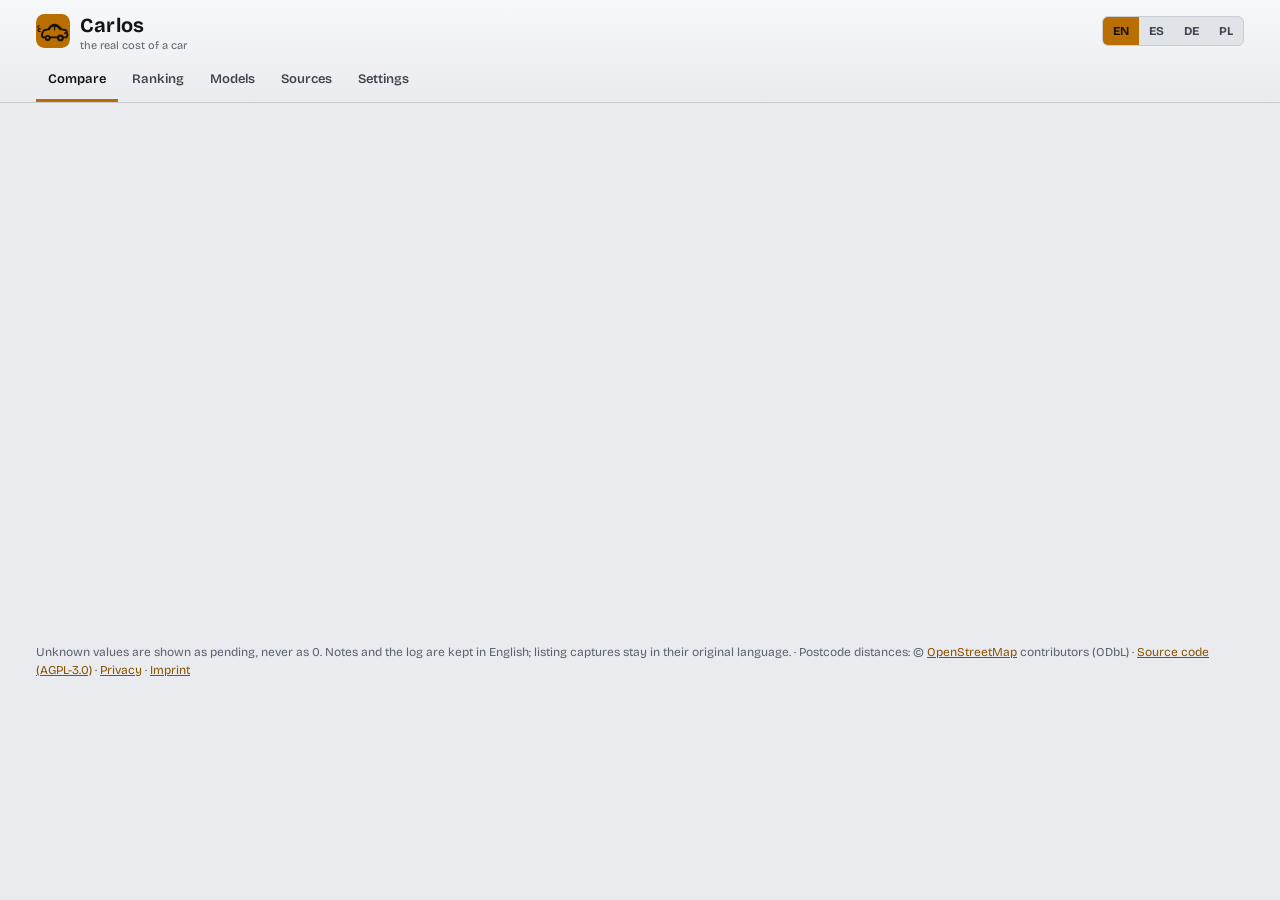
==== commit f479e36b: "Legal pages, source link, account export and admin erasure (AGPL, privacy notice) - AGPL-3.0 section" ====
--- a/static/index.html
+++ b/static/index.html
@@ -4,13 +4,14 @@
 <meta charset="utf-8">
 <meta name="viewport" content="width=device-width,initial-scale=1">
 <meta name="theme-color" content="#0b0d10">
+<meta name="carlos-source" content="{{SOURCE_URL}}">
 <title>Carlos</title>
 <link rel="icon" href="/static/brand/favicon.svg?v=3" type="image/svg+xml">
 <link rel="apple-touch-icon" href="/static/brand/icon-192.png?v=3">
 <link rel="manifest" href="/static/manifest.webmanifest">
 <link rel="stylesheet" href="/static/css/tokens.css">
 <link rel="stylesheet" href="/static/css/app.css">
-<script>try{var md=JSON.parse(localStorage.getItem('carlos.mode')||'"auto"');if(md!=='auto')document.documentElement.dataset.mode=md;if(md==='light'||md==='auto'&&matchMedia('(prefers-color-scheme: light)').matches)document.querySelector('meta[name=theme-color]').content='#e9ebee'}catch(e){}</script>
+<script src="/static/js/boot.js"></script>
 </head>
 <body>
 <a class="skip" href="#main" data-i18n-skip></a>
--- a/static/css/app.css
+++ b/static/css/app.css
@@ -282,6 +282,7 @@
 .contrib i{display:block;height:100%;flex:none;box-sizing:border-box}.contrib i+i{border-left:2px solid var(--surface)}
 a.carlink,.gen-head a,.ehead a,.sources h3 a,[data-page=sources] h3 a{color:inherit;text-decoration:none}a.carlink:hover,.gen-head a:hover,.ehead a:hover,[data-page=sources] h3 a:hover{text-decoration:underline;text-decoration-color:var(--accent);text-underline-offset:3px}
 .rank-car{display:inline-flex;align-items:center;gap:8px;font-weight:600;text-decoration:none;color:var(--text)}.rank-car:hover span{text-decoration:underline}
+.rank-list .why{margin:2px 0 0}.wmsg{color:var(--bad-ink)}.wmsg:empty{margin:0}
 .rank-layout{display:grid;gap:16px;grid-template-columns:minmax(0,1.25fr) minmax(0,1fr);align-items:start;margin-bottom:16px}
 .callout{display:flex;gap:10px 16px;align-items:center;flex-wrap:wrap;justify-content:space-between;background:var(--accent-soft);border-radius:var(--radius-s);padding:12px 14px;margin:0 0 14px}
 .callout p{margin:0;flex:1 1 260px;font-size:14px}
@@ -475,7 +476,8 @@
   .selbar b{flex-basis:100%}
   .sr-legend span{white-space:normal;overflow:visible}
   .tablewrap td:first-child{min-width:170px}
-  .be-wrap{overflow-x:auto}.be-wrap svg[data-be]{min-width:640px}
+  /* the chart's labels are 11 units in a 1100-wide viewBox: under 640 px they draw at ~6 px, so the table below it (same numbers) is the phone view */
+  .be-wrap{display:none}
 }
 .plate-more>summary{display:none}
 /* phone dossier: shorter photo, facts collapsed, one-line sticky tab bar, so the tabs are near the top */
@@ -484,8 +486,23 @@
   .plate-more>summary{display:block;cursor:pointer;color:var(--accent-ink);font-weight:600;font-size:13px;padding:4px 0}
   .dtabs{flex-wrap:nowrap;overflow-x:auto;scrollbar-width:none;position:sticky;top:0;z-index:15;background:var(--bg);-webkit-mask-image:linear-gradient(90deg,#000 90%,transparent);mask-image:linear-gradient(90deg,#000 90%,transparent)}
   .dtabs button{white-space:nowrap;flex:none}
+  /* compact top (viewing mode or the viewing tab, dossier.js compactTop): photo a thin strip, no score or plate, so the checklist starts high */
+  .dossier-top.compact .viewer .main{aspect-ratio:16/6;max-height:110px}
+  .dossier-top.compact .strip{max-height:58px}
+  .dossier-top.compact .strip img{width:56px;height:42px}
+  .dossier-top.compact .scorecard,.dossier-top.compact .plate-more{display:none}
 }
 @media (max-width:640px){.co-sum td:first-child{min-width:0}.co-sum th:last-child,.co-sum td:last-child{display:none}}
 tr.hl td{background:var(--surface-2);font-weight:600}
 /* every animation and transition (skeleton shimmer, toast, tooltip, hero zoom, score sweep) is off when the OS asks for less motion */
 @media (prefers-reduced-motion:reduce){*,::before,::after{animation-duration:.01ms!important;animation-iteration-count:1!important;transition-duration:.01ms!important}}
+/* manual insurance quote (#399): inline errors stay until the next try; the how-to is plain text and one link */
+.hint.err{color:var(--bad-ink)}
+details.quote-entry{margin-top:14px;padding-top:10px;border-top:1px solid var(--border)}
+details.quote-entry>summary{cursor:pointer;font-weight:600;font-size:14px;padding:4px 0}
+details.quote-entry .howto{margin:8px 0 12px;padding:10px 12px;border-radius:var(--radius-s);background:var(--surface-2)}
+details.quote-entry .howto a{overflow-wrap:anywhere}
+/* touch targets (44px) for the dossier's checklist, decision and tab controls; the row-note icon gets a padded hit area without moving the layout */
+@media (pointer:coarse){details.quote-entry>summary{min-height:44px;display:flex;align-items:center}
+  .vbtns button,.vnote,.dtabs button,.viewing-on .btn,.viewing-on .linkbtn,.decide .btn,.decide .linkbtn,.btn.sm{min-height:44px;touch-action:manipulation}
+  details.rownote>summary{padding:15px;margin:-15px}}
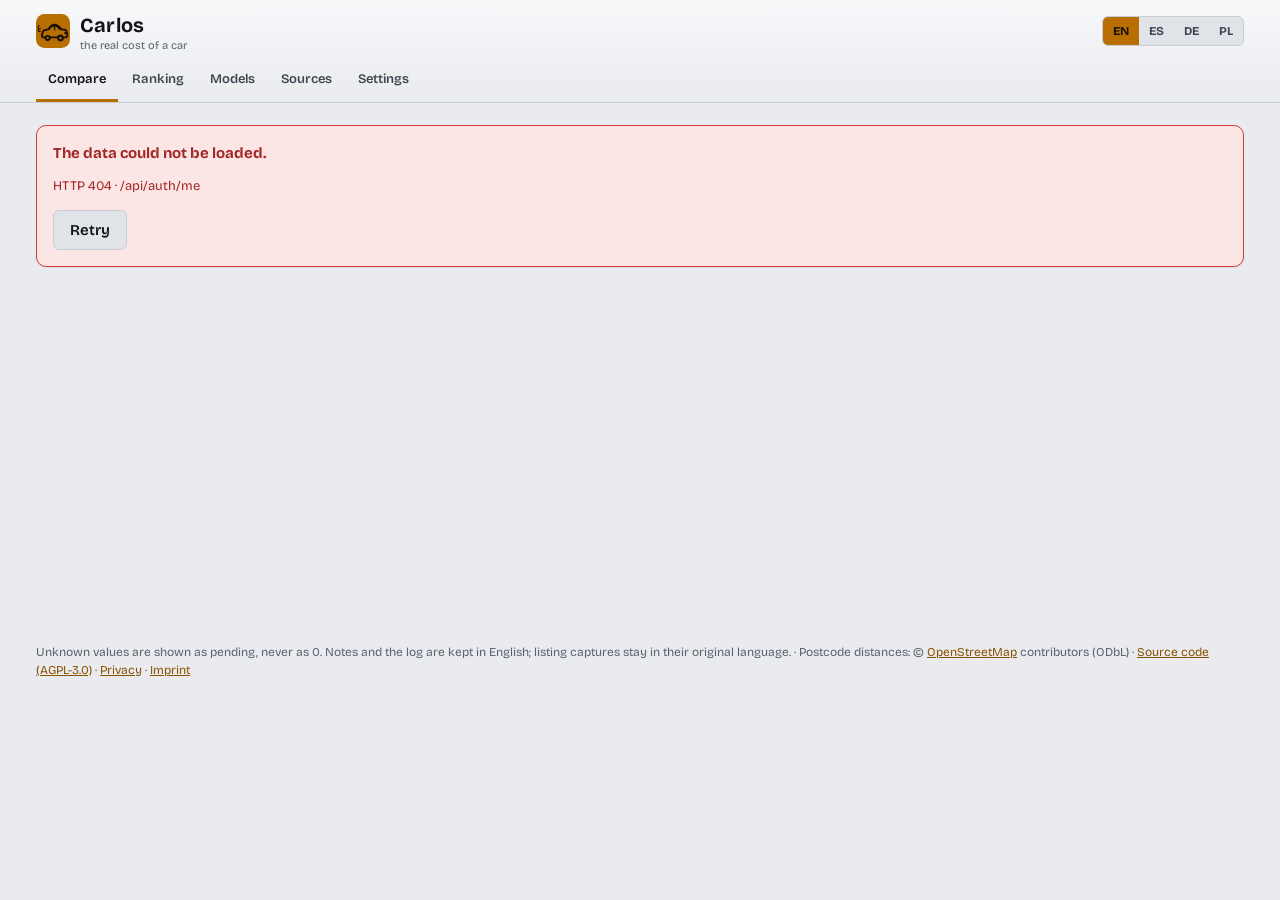
==== commit 7a70ccce: "Merge origin/main into fix/sweep-empty-error Resolve static/js/app.js: keep the storage call admin-o" ====
--- a/static/index.html
+++ b/static/index.html
@@ -9,6 +9,8 @@
 <link rel="icon" href="/static/brand/favicon.svg?v=3" type="image/svg+xml">
 <link rel="apple-touch-icon" href="/static/brand/icon-192.png?v=3">
 <link rel="manifest" href="/static/manifest.webmanifest">
+<link rel="preload" href="/static/fonts/bricolage-latin.woff2" as="font" type="font/woff2" crossorigin>
+<link rel="preload" href="/static/fonts/bricolage-latin-ext.woff2" as="font" type="font/woff2" crossorigin>
 <link rel="stylesheet" href="/static/css/tokens.css">
 <link rel="stylesheet" href="/static/css/app.css">
 <script src="/static/js/boot.js"></script>
--- a/static/css/app.css
+++ b/static/css/app.css
@@ -3,7 +3,7 @@
 @font-face{font-family:"Bricolage Grotesque";font-style:normal;font-weight:300 800;font-stretch:75% 100%;font-display:swap;src:url(/static/fonts/bricolage-latin-ext.woff2) format("woff2");unicode-range:U+0100-02BA,U+02BD-02C5,U+02C7-02CC,U+02CE-02D7,U+02DD-02FF,U+0304,U+0308,U+0329,U+1D00-1DBF,U+1E00-1E9F,U+1EF2-1EFF,U+2020,U+20A0-20AB,U+20AD-20C0,U+2113,U+2C60-2C7F,U+A720-A7FF}
 *{box-sizing:border-box}
 html{-webkit-text-size-adjust:100%}
-body{margin:0;background-color:var(--bg);background-image:var(--bg-decor);background-size:var(--bg-decor-size);background-attachment:fixed;color:var(--text);font:var(--base-size,15px)/1.5 var(--font-ui)}
+body{margin:0;background-color:var(--bg);background-image:var(--bg-decor);background-size:var(--bg-decor-size);color:var(--text);font:var(--base-size,15px)/1.5 var(--font-ui)}
 a{color:var(--accent-ink)}
 button,input,select,textarea{font:inherit;color:inherit}
 :focus-visible{outline:2px solid var(--accent);outline-offset:2px}
@@ -39,7 +39,7 @@
 .brand b{font-family:var(--font-display);font-size:20px;letter-spacing:.01em}
 .brand small{display:block;font-size:11px;color:var(--text-3);letter-spacing:var(--label-spacing);text-transform:var(--label-case);line-height:1}
 .chip{display:inline-flex;align-items:center;gap:6px;border:var(--border-w) solid var(--border);background:var(--surface-2);border-radius:var(--radius-pill);padding:5px 12px;font-size:13px;color:var(--text-2);cursor:pointer;text-decoration:none}
-.chip:hover{border-color:var(--border-strong)}
+@media (hover:hover){.chip:hover{border-color:var(--border-strong)}}
 .chip.warn{background:var(--warn-soft);color:var(--warn-ink)}.chip.bad{background:var(--bad-soft);color:var(--bad-ink)}
 nav.main{display:flex;gap:2px;overflow-x:auto;scrollbar-width:none}
 nav.main a{text-decoration:none;border:0;border-bottom:3px solid transparent;padding:9px 12px;color:var(--text-2);font-weight:600;white-space:nowrap;letter-spacing:var(--label-spacing);text-transform:var(--label-case);font-size:13px}
@@ -52,7 +52,7 @@
 
 /* forms and buttons */
 .btn{background:var(--accent);color:var(--accent-contrast);border:var(--border-w) solid var(--accent);border-radius:var(--radius-s);padding:8px 16px;font-weight:600;cursor:pointer;text-decoration:none;display:inline-flex;align-items:center;gap:6px}
-.btn:hover{filter:brightness(1.07)}
+@media (hover:hover){.btn:hover{filter:brightness(1.07)}}
 .btn.ghost{background:var(--surface-2);color:var(--text);border-color:var(--border)}
 .btn.ghost[aria-pressed=true]{background:var(--accent);border-color:var(--accent);color:var(--accent-contrast)}
 .btn.danger{background:var(--bad-soft);color:var(--bad-ink);border-color:transparent}
@@ -66,13 +66,13 @@
 fieldset{border:0;padding:0;margin:0 0 16px}
 legend{font-size:12px;font-weight:700;text-transform:uppercase;letter-spacing:.06em;color:var(--text-3);margin-bottom:10px}
 .pair{display:flex;flex-wrap:wrap;gap:8px;align-items:center}.pair .btn{flex:none}.pair input[type=range]{flex:1;min-width:0;accent-color:var(--accent)}.pair input[type=number]{width:100px;flex:none}
-.toggle{display:inline-flex;align-items:center;gap:6px;font-size:13px;color:var(--text-2);cursor:pointer;white-space:nowrap}
+.toggle{display:inline-flex;align-items:center;gap:6px;font-size:13px;color:var(--text-2);cursor:pointer;overflow-wrap:anywhere;hyphens:auto}
 .toggle input{width:16px;height:16px;accent-color:var(--accent)}
 select.inline{padding:6px 10px;border:var(--border-w) solid var(--field-border);border-radius:var(--radius-s);background:var(--surface);font-size:13px}
 .banner{background:var(--warn-soft);color:var(--warn-ink);border-radius:var(--radius);padding:10px 14px;margin-bottom:16px;font-size:13px;font-weight:600;display:flex;gap:10px;align-items:center;flex-wrap:wrap}
 
 /* tags, meters */
-.tag{display:inline-flex;align-items:center;gap:4px;font-size:11px;font-weight:700;border-radius:var(--radius-pill);padding:2px 8px;background:var(--surface-2);color:var(--text-2);white-space:nowrap;text-transform:var(--tag-case);letter-spacing:var(--tag-spacing);border:var(--border-w) solid transparent}
+.tag{display:inline-flex;align-items:center;gap:4px;font-size:11px;font-weight:700;border-radius:var(--radius-pill);padding:2px 8px;background:var(--surface-2);color:var(--text-2);overflow-wrap:anywhere;hyphens:auto;text-transform:var(--tag-case);letter-spacing:var(--tag-spacing);border:var(--border-w) solid transparent}
 .tag.ref{background:var(--accent-soft);color:var(--accent-ink)}.tag.good{background:var(--good-soft);color:var(--good-ink)}.tag.warn{background:var(--warn-soft);color:var(--warn-ink)}.tag.bad{background:var(--bad-soft);color:var(--bad-ink)}
 .tag.lvl{background:transparent;border-color:var(--border-strong);color:var(--text-2)}
 .tags{display:flex;flex-wrap:wrap;gap:4px}
@@ -95,8 +95,8 @@
 .tablewrap{overflow-x:auto;border:var(--border-w) solid var(--border);border-radius:var(--radius);background:var(--surface)}
 table{border-collapse:separate;border-spacing:0;width:100%;font-size:13px}
 th,td{padding:8px 12px;text-align:left;border-bottom:1px solid var(--border);vertical-align:top}
-thead th{background:var(--surface-2);font-weight:600;color:var(--text-2);white-space:nowrap;letter-spacing:var(--label-spacing);text-transform:var(--label-case);font-size:12px}
-td.n,th.n{text-align:right;white-space:nowrap}
+thead th{background:var(--surface-2);font-weight:600;color:var(--text-2);overflow-wrap:anywhere;hyphens:auto;letter-spacing:var(--label-spacing);text-transform:var(--label-case);font-size:12px}
+td.n{text-align:right;white-space:nowrap}th.n{text-align:right}
 tbody tr:last-child td{border-bottom:0}
 tr.off td{filter:saturate(.2)}/* a deselected car is greyed, never faded: opacity would drop the muted text below 4.5:1 */tr.refrow td{background:var(--ref-soft)}
 .cmp th:first-child,.cmp td:first-child{position:sticky;left:0;background:var(--surface);z-index:1;min-width:150px;color:var(--text-2)}
@@ -112,12 +112,12 @@
 .unit.is-ref{border-color:var(--accent);background:linear-gradient(var(--ref-soft),var(--surface) 90px)}
 .unit.off{filter:saturate(.2)}
 .unit-head{display:flex;justify-content:space-between;gap:8px;align-items:flex-start}
-.unit-name{font-weight:700;font-size:16px;line-height:1.3;font-family:var(--font-display)}
+.unit-name{font-weight:700;font-size:16px;line-height:1.3;font-family:var(--font-display)}h1.unit-name{margin:0}
 .unit-sub{font-size:13px;color:var(--text-3)}
 .unit-foot{display:flex;justify-content:space-between;align-items:center;gap:8px;margin-top:auto;padding-top:8px;border-top:1px solid var(--border)}
 .hero{margin:-16px -16px 0;aspect-ratio:16/10;border-radius:var(--radius) var(--radius) 0 0;overflow:hidden;position:relative;background:var(--surface-2);display:block;border:0;padding:0;cursor:pointer;width:calc(100% + 32px)}
 .hero img{width:100%;height:100%;object-fit:cover;display:block;transition:transform .3s}
-.hero:hover img{transform:scale(1.03)}
+@media (hover:hover){.hero:hover img{transform:scale(1.03)}}
 .hero .count{position:absolute;right:10px;bottom:10px;background:rgb(0 0 0/.6);color:#fff;font-size:12px;font-weight:600;padding:3px 9px;border-radius:999px}
 .hero .reftag{position:absolute;left:10px;top:10px}
 .hero .rankbadge{position:absolute;left:10px;bottom:10px;background:var(--accent);color:var(--accent-contrast);font-size:12px;font-weight:700;padding:3px 9px;border-radius:var(--radius-pill)}
@@ -139,7 +139,7 @@
 .versus .mid .n.down{color:var(--good-ink)}.versus .mid .n.up{color:var(--bad-ink)}
 .versus .mid .l{font-size:13px;color:var(--text-2);margin-top:4px}.versus .mid .s{font-size:12px;color:var(--text-3);margin-top:2px}
 .versus .mid .empty-v{font-size:14px;color:var(--text-3);max-width:28ch}
-.versus a{color:inherit;text-decoration:none}.versus a:hover .name{text-decoration:underline}
+.versus a{color:inherit;text-decoration:none}@media (hover:hover){.versus a:hover .name{text-decoration:underline}}
 @media (max-width:760px){.versus{grid-template-columns:1fr;text-align:left}.versus .side.right{flex-direction:row;text-align:left}.versus .mid{border:0;border-top:1px solid var(--border);border-bottom:1px solid var(--border);padding:12px 0}}
 
 /* cost ruler: every car on one euro-per-month axis */
@@ -148,7 +148,7 @@
 .rhead .ticks{position:relative;height:18px;font-variant-numeric:tabular-nums}
 .rhead .ticks span{position:absolute;transform:translateX(-50%);white-space:nowrap}
 .rrow{display:grid;grid-template-columns:minmax(200px,260px) 1fr 150px;gap:14px;align-items:center;padding:8px 10px;border-radius:var(--radius-s);text-decoration:none;color:inherit;border:1px solid transparent;transition:background .15s,border-color .15s}
-.rrow:hover{background:var(--surface);border-color:var(--border)}
+@media (hover:hover){.rrow:hover{background:var(--surface);border-color:var(--border)}}
 .rrow.ref{background:var(--ref-soft)}
 .rrow .car{display:flex;align-items:center;gap:10px;min-width:0}
 .rrow .car .nm{font-weight:600;line-height:1.2;overflow:hidden;text-overflow:ellipsis;white-space:nowrap}
@@ -161,8 +161,8 @@
 .rmark{position:absolute;top:50%;width:16px;height:16px;border-radius:50%;background:var(--accent);border:2px solid var(--surface);box-shadow:0 0 0 1px var(--accent);transform:translate(-50%,-50%);transition:left .4s cubic-bezier(.2,.8,.2,1)}
 .rmark.partial{background:var(--surface);box-shadow:0 0 0 1px var(--text-3);border-color:var(--text-3)}
 .rmark.refmark{border-radius:2px;transform:translate(-50%,-50%) rotate(45deg);background:var(--text-2);box-shadow:none;border-color:var(--surface)}
-.rrow:hover .rmark{transform:translate(-50%,-50%) scale(1.25)}
-.rrow:hover .rmark.refmark{transform:translate(-50%,-50%) rotate(45deg) scale(1.25)}
+@media (hover:hover){.rrow:hover .rmark{transform:translate(-50%,-50%) scale(1.25)}
+.rrow:hover .rmark.refmark{transform:translate(-50%,-50%) rotate(45deg) scale(1.25)}}
 .rval{text-align:right;font-variant-numeric:tabular-nums;font-family:var(--readout)}
 .rval b{font-size:15px}.rval small{display:block;font-size:12px;font-weight:600}
 .rval small.tag{display:inline-block;max-width:100%;white-space:normal;text-align:right;line-height:1.25}  /* '(unvollständig)' wraps in the 90px phone column */
@@ -173,7 +173,7 @@
 .plate{position:relative;align-self:start;padding:18px 22px;background:var(--surface-2);border:var(--border-w) solid var(--border-strong);border-radius:var(--radius-s)}
 .plate h3{margin:0 0 10px;font-size:13px;color:var(--text-3);font-weight:600}
 .plate dl{display:grid;grid-template-columns:auto 1fr;gap:6px 14px;margin:0;font-size:14px}
-.plate dt{color:var(--text-3)}.plate dd{margin:0;font-variant-numeric:tabular-nums;font-family:var(--readout);text-align:right;overflow-wrap:anywhere}
+.plate dt{color:var(--text-3)}.plate dd{margin:0;font-variant-numeric:tabular-nums;font-family:var(--readout);text-align:right;overflow-wrap:anywhere}.plate dd .tag{white-space:normal}/* a nowrap tag widened the value column past the card (#421) */
 .plate dd.hi{font-size:22px;font-weight:700;line-height:1.1}
 /* "Your Carlos score" (issue #110): a ring split by criteria with a notch at the average; number and word in the rating
    colour; theme tokens only; the arcs turn in once on open */
@@ -215,7 +215,7 @@
 @media (max-width:860px){.dossier-top{grid-template-columns:1fr}}
 /* the Carlos score card sits above the spec plate, outside it; the cost per month is a strip at the top of the plate (issue #80) */
 .plate-cost{display:flex;align-items:baseline;justify-content:space-between;flex-wrap:wrap;gap:4px 12px;margin:0 0 12px;padding:0;color:var(--text)}
-.plate-cost span{font-size:28px;line-height:1.1;font-weight:700;text-transform:uppercase;letter-spacing:.02em}.plate-cost b small{font-size:.5em;font-weight:600;margin-left:2px}.plate-cost b{font-family:var(--readout);font-size:28px;line-height:1.1;font-variant-numeric:tabular-nums;white-space:nowrap}
+.plate-cost span{font-size:28px;line-height:1.1;font-weight:700;text-transform:uppercase;letter-spacing:.02em}.plate-cost b small{font-size:.5em;font-weight:600;margin-left:2px}.plate-cost b{font-family:var(--readout);font-size:28px;line-height:1.1;font-variant-numeric:tabular-nums;max-width:100%;overflow-wrap:break-word}.plate-cost b .tag{white-space:normal}/* the "(unvollständig)" tag wraps under the figure instead of running past the card (#421) */
 .dossier-side{display:flex;flex-direction:column;gap:12px;align-self:start;min-width:0}.dossier-side>.plate{align-self:stretch}
 
 /* compare bar and views */
@@ -242,9 +242,9 @@
 .track{min-width:0}.cstack{display:flex;gap:2px;height:22px;min-width:0}
 .segm{height:100%;min-width:3px}
 .segm:first-child{border-radius:4px 0 0 4px}.segm:last-child{border-radius:0 4px 4px 0}.segm:only-child{border-radius:4px}
-.segm:hover{filter:brightness(1.12)}
+@media (hover:hover){.segm:hover{filter:brightness(1.12)}}
 .after{display:flex;flex-direction:column;gap:2px}
-.tot{font-size:13px;font-weight:700;white-space:nowrap}
+.tot{font-size:13px;font-weight:700;overflow-wrap:anywhere;hyphens:auto}
 .gap{display:inline-flex;align-items:center;gap:6px;font-size:12px;color:var(--text-3);white-space:nowrap}.gap i{display:inline-block;width:22px;height:14px;border-radius:4px}
 #tip{position:fixed;pointer-events:none;z-index:50;background:var(--text);color:var(--bg);font-size:12px;line-height:1.4;padding:6px 9px;border-radius:6px;opacity:0;transition:opacity .1s;max-width:min(260px,calc(100vw - 16px));white-space:normal}
 .tipicon{display:inline-flex;vertical-align:middle;color:var(--text-3);cursor:help}.tipicon:focus-visible{outline:2px solid var(--accent);outline-offset:2px;border-radius:4px}
@@ -280,8 +280,8 @@
 .contrib{display:flex;height:10px;border-radius:99px;overflow:hidden;background:var(--surface-2)}
 /* separators inside each segment (a flex gap would add pixels per segment and make the bar longer than the score) */
 .contrib i{display:block;height:100%;flex:none;box-sizing:border-box}.contrib i+i{border-left:2px solid var(--surface)}
-a.carlink,.gen-head a,.ehead a,.sources h3 a,[data-page=sources] h3 a{color:inherit;text-decoration:none}a.carlink:hover,.gen-head a:hover,.ehead a:hover,[data-page=sources] h3 a:hover{text-decoration:underline;text-decoration-color:var(--accent);text-underline-offset:3px}
-.rank-car{display:inline-flex;align-items:center;gap:8px;font-weight:600;text-decoration:none;color:var(--text)}.rank-car:hover span{text-decoration:underline}
+a.carlink,.gen-head a,.ehead a,.sources h3 a,[data-page=sources] h3 a{color:inherit;text-decoration:none}@media (hover:hover){a.carlink:hover,.gen-head a:hover,.ehead a:hover,[data-page=sources] h3 a:hover{text-decoration:underline;text-decoration-color:var(--accent);text-underline-offset:3px}}
+.rank-car{display:inline-flex;align-items:center;gap:8px;font-weight:600;text-decoration:none;color:var(--text)}@media (hover:hover){.rank-car:hover span{text-decoration:underline}}
 .rank-list .why{margin:2px 0 0}.wmsg{color:var(--bad-ink)}.wmsg:empty{margin:0}
 .rank-layout{display:grid;gap:16px;grid-template-columns:minmax(0,1.25fr) minmax(0,1fr);align-items:start;margin-bottom:16px}
 .callout{display:flex;gap:10px 16px;align-items:center;flex-wrap:wrap;justify-content:space-between;background:var(--accent-soft);border-radius:var(--radius-s);padding:12px 14px;margin:0 0 14px}
@@ -318,7 +318,7 @@
 .rail li{flex:1;min-width:0}
 .rail button{width:100%;display:flex;flex-direction:column;align-items:flex-start;gap:6px;background:none;border:0;border-top:3px solid var(--border);padding:8px 2px 0;color:var(--text-3);cursor:pointer;text-align:left;font-size:12px;font-weight:600}
 .rail button:disabled{cursor:default}
-.rail .n{font-size:11px}.rail .l{white-space:nowrap;overflow:hidden;text-overflow:ellipsis;max-width:100%}
+.rail .n{font-size:11px}.rail .l{max-width:100%;overflow-wrap:break-word}/* step names wrap instead of an ellipsis that cuts "Optional" (#422) */
 .rail li.done button{border-top-color:var(--accent);color:var(--text-2)}
 .rail li[aria-current=step] button{border-top-color:var(--accent);color:var(--text)}
 .setup-step h2{font-size:clamp(1.5rem,1.2rem + 1.2vw,2rem);outline:none}
@@ -364,6 +364,14 @@
 .strip button{flex:none;border:2px solid transparent;border-radius:8px;padding:0;background:none;cursor:pointer;opacity:.75}
 .strip button[aria-current=true]{border-color:var(--accent);opacity:1}
 .strip img{width:84px;height:63px;object-fit:cover;border-radius:6px;display:block}
+.strip .thumb{flex:none;display:grid;gap:4px;justify-items:start}
+.strip .photo-rm{padding:2px 8px;border:1px solid var(--border);border-radius:var(--radius-s);background:var(--surface-2);color:var(--text-2);font:inherit;font-size:12px;cursor:pointer;opacity:1}
+.strip .photo-rm:focus-visible{outline-offset:-2px}/* the strip scrolls: an outside ring would be cut */
+.photo-ask{margin-top:8px;padding:10px;border:1px solid var(--border);border-radius:var(--radius-s);background:var(--surface-2)}
+.photo-ask p{margin:0 0 8px}
+.removed-photos{margin-top:8px}.removed-list{list-style:none;margin:6px 0 0;padding:0;display:grid;gap:10px}
+.removed-list .row{margin-top:4px}
+@media (pointer:coarse){.strip .photo-rm{min-height:44px;min-width:44px}}
 .navbtn{position:absolute;top:50%;transform:translateY(-50%);width:40px;height:40px;border-radius:50%;border:0;background-color:rgb(0 0 0/.55);color:#fff;font-size:20px;cursor:pointer;display:grid;place-items:center}
 .navbtn.prev{left:10px}.navbtn.next{right:10px}
 /* chevrons as centred SVG (the ‹ › glyphs and a rotated CSS border both sat off-centre); each chevron is optically
@@ -371,9 +379,9 @@
    9.25-16.25, y 5-19), as a play icon is nudged toward its tip; the glyph stays in the markup as a fallback */
 .navbtn{font-size:0;line-height:0;background-repeat:no-repeat;background-position:center;background-size:22px 22px}
 .navbtn.prev{background-image:url("data:image/svg+xml,%3Csvg xmlns='http://www.w3.org/2000/svg' viewBox='0 0 24 24' fill='none' stroke='white' stroke-width='2.6' stroke-linecap='round' stroke-linejoin='round'%3E%3Cpath d='M14.75 5 7.75 12l7 7'/%3E%3C/svg%3E")}.navbtn.next{background-image:url("data:image/svg+xml,%3Csvg xmlns='http://www.w3.org/2000/svg' viewBox='0 0 24 24' fill='none' stroke='white' stroke-width='2.6' stroke-linecap='round' stroke-linejoin='round'%3E%3Cpath d='M9.25 5l7 7-7 7'/%3E%3C/svg%3E")}
-.navbtn:hover{background-color:rgb(0 0 0/.75)}.navbtn:focus-visible{outline:2px solid #fff;outline-offset:2px}
+@media (hover:hover){.navbtn:hover{background-color:rgb(0 0 0/.75)}}.navbtn:focus-visible{outline:2px solid #fff;outline-offset:2px}
 .viewer .main .count{position:absolute;right:10px;bottom:10px;background:rgb(0 0 0/.6);color:#fff;font-size:12px;padding:3px 9px;border-radius:999px}
-dialog#lightbox{border:0;padding:0;background:transparent;max-width:100vw;max-height:100vh;width:100vw;height:100vh}
+dialog#lightbox{border:0;padding:0;overscroll-behavior:contain;background:transparent;max-width:100vw;max-height:100vh;width:100vw;height:100vh}
 dialog#lightbox::backdrop{background:rgb(0 0 0/.92)}
 #lightbox .lb{position:relative;width:100%;height:100%;display:grid;place-items:center}
 #lightbox img{max-width:100vw;max-height:100vh;object-fit:contain}
@@ -412,14 +420,14 @@
 .skel{border-radius:var(--radius);background:linear-gradient(90deg,var(--surface-2),var(--surface),var(--surface-2));background-size:200% 100%;animation:sh 1.2s infinite;height:160px}
 @keyframes sh{to{background-position:-200% 0}}
 @media (prefers-reduced-motion:reduce){.skel{animation:none}}
-#toast{position:fixed;left:50%;bottom:20px;transform:translateX(-50%) translateY(20px);opacity:0;transition:opacity .2s,transform .2s;background:var(--text);color:var(--bg);padding:10px 16px;border-radius:10px;font-size:14px;z-index:60;max-width:calc(100% - 32px)}
-#toast.show{opacity:1;transform:translateX(-50%)}#toast.bad{background:var(--bad);color:var(--bad-contrast)}
+#toast{position:fixed;left:50%;bottom:20px;transform:translateX(-50%) translateY(20px);opacity:0;visibility:hidden;transition:opacity .2s,transform .2s,visibility .2s;background:var(--text);color:var(--bg);padding:10px 16px;border-radius:10px;font-size:14px;z-index:60;max-width:calc(100% - 32px)}
+#toast.show{opacity:1;visibility:visible;transform:translateX(-50%)}#toast.bad{background:var(--bad);color:var(--bad-contrast)}
+#toast .toast-x{margin-left:12px;background:none;border:0;color:inherit;font:inherit;font-size:18px;line-height:1;padding:0 4px;cursor:pointer}
 code,.mono{font-family:var(--font-mono);font-size:12px}
 .token-box{font-family:var(--font-mono);font-size:13px;word-break:break-all;background:var(--surface-2);padding:10px;border-radius:var(--radius-s)}
 
 /* theme decorations */
 :root[data-theme="cluster"] .big{text-shadow:0 0 12px rgb(245 165 36/.35)}
-:root[data-theme="cluster"] .scorebar i,:root[data-theme="cluster"] .meter>i{box-shadow:0 0 8px var(--accent)}
 :root[data-theme="cluster"] header.top{background:linear-gradient(var(--surface),var(--bg))}
 
 @media (max-width:640px){
@@ -441,7 +449,7 @@
 .bw{display:grid;grid-template-columns:repeat(4,minmax(0,1fr));gap:10px}
 @media (max-width:1000px){.bw{grid-template-columns:repeat(2,minmax(0,1fr))}}
 .bw-car{display:grid;gap:8px;align-content:start;text-align:left;padding:12px 14px 14px;border:var(--border-w) solid var(--field-border);border-radius:var(--radius);background:var(--surface);color:var(--text);cursor:pointer;font:inherit;transition:border-color .15s,background-color .15s,opacity .15s}
-.bw-car:hover{border-color:var(--accent)}
+@media (hover:hover){.bw-car:hover{border-color:var(--accent)}}
 .bw-h{display:flex;justify-content:space-between;align-items:center;gap:8px}
 .bw-car .k{display:grid;place-items:center;width:24px;height:24px;border-radius:var(--radius-s);border:var(--border-w) solid var(--border-strong);font-size:12px;font-weight:700;color:var(--text-2)}
 .bw-row{display:grid;gap:1px;padding:6px 8px;border-radius:var(--radius-s);font-size:14px;line-height:1.3}
@@ -475,7 +483,8 @@
   nav.main{-webkit-mask-image:linear-gradient(90deg,#000 88%,transparent);mask-image:linear-gradient(90deg,#000 88%,transparent)}
   .selbar b{flex-basis:100%}
   .sr-legend span{white-space:normal;overflow:visible}
-  .tablewrap td:first-child{min-width:170px}
+  .tablewrap:not(.ov-wrap) td:first-child{min-width:170px}/* the overview table has a narrow checkbox first (#423) */
+  .ov-wrap{-webkit-mask-image:linear-gradient(90deg,#000 88%,transparent);mask-image:linear-gradient(90deg,#000 88%,transparent)}/* scroll cue: the table runs past the phone edge */
   /* the chart's labels are 11 units in a 1100-wide viewBox: under 640 px they draw at ~6 px, so the table below it (same numbers) is the phone view */
   .be-wrap{display:none}
 }
@@ -506,3 +515,63 @@
 @media (pointer:coarse){details.quote-entry>summary{min-height:44px;display:flex;align-items:center}
   .vbtns button,.vnote,.dtabs button,.viewing-on .btn,.viewing-on .linkbtn,.decide .btn,.decide .linkbtn,.btn.sm{min-height:44px;touch-action:manipulation}
   details.rownote>summary{padding:15px;margin:-15px}}
+
+/* touch targets (44px) for the compare and chart controls; a checkbox's label row is its padded hit area */
+@media (pointer:coarse){
+  .seg button,.chip,.views button,.chipbtn,.rail button,.linkbtn{min-height:44px}
+  .toggle,.toolbar label{min-height:44px;padding:0 6px}
+  .toggle input,.toolbar input[type=checkbox]{width:20px;height:20px}
+}
+
+/* Utilities that replace the former inline style attributes: the CSP (style-src without unsafe-inline) refuses those. */
+.ar-16-10{aspect-ratio:16/10}
+.as-e{align-self:flex-end}
+.as-end{align-self:end}
+.bg-text3{background:var(--text-3)}
+.cols-1{grid-template-columns:1fr}
+.cur-d{cursor:default}
+.cur-p{cursor:pointer}
+.d-flex{display:flex}
+.d-inl-flex{display:inline-flex}
+.fs22{font-size:22px}
+.gap8{gap:8px}
+.jc-c{justify-content:center}
+.jc-e{justify-content:flex-end}
+.jc-sb{justify-content:space-between}
+.m0{margin:0}
+.mb0{margin-bottom:0px}
+.mb10{margin-bottom:10px}
+.mb12{margin-bottom:12px}
+.mb16{margin-bottom:16px}
+.mb4{margin-bottom:4px}
+.mb8{margin-bottom:8px}
+.minw0{min-width:0}
+.minw90{min-width:90px}
+.ml12{margin-left:12px}
+.ml8{margin-left:8px}
+.mt0{margin-top:0px}
+.mt10{margin-top:10px}
+.mt12{margin-top:12px}
+.mt14{margin-top:14px}
+.mt16{margin-top:16px}
+.mt22{margin-top:22px}
+.mt24{margin-top:24px}
+.mt4{margin-top:4px}
+.mt6{margin-top:6px}
+.mt8{margin-top:8px}
+.mx0{margin-left:0;margin-right:0}
+.nodeco{text-decoration:none}
+.op0{opacity:0}
+.p12{padding:12px}
+.pl18{padding-left:18px}
+.rel{position:relative}
+.ta-r{text-align:right}
+.w100{width:100%}
+.ut-padding-16{padding:16px}
+.ut-margin-0-0-4{margin:0 0 4px}
+.ut-margin-8-0-12{margin:8px 0 12px}
+.ut-flex-wrap-wrap{flex-wrap:wrap}
+.ut-align-items-flex-end{align-items:flex-end}
+.ut-max-width-60ch{max-width:60ch}
+.ut-margin-8-0-0{margin:8px 0 0}
+.ut-margin-12-0-4{margin:12px 0 4px}
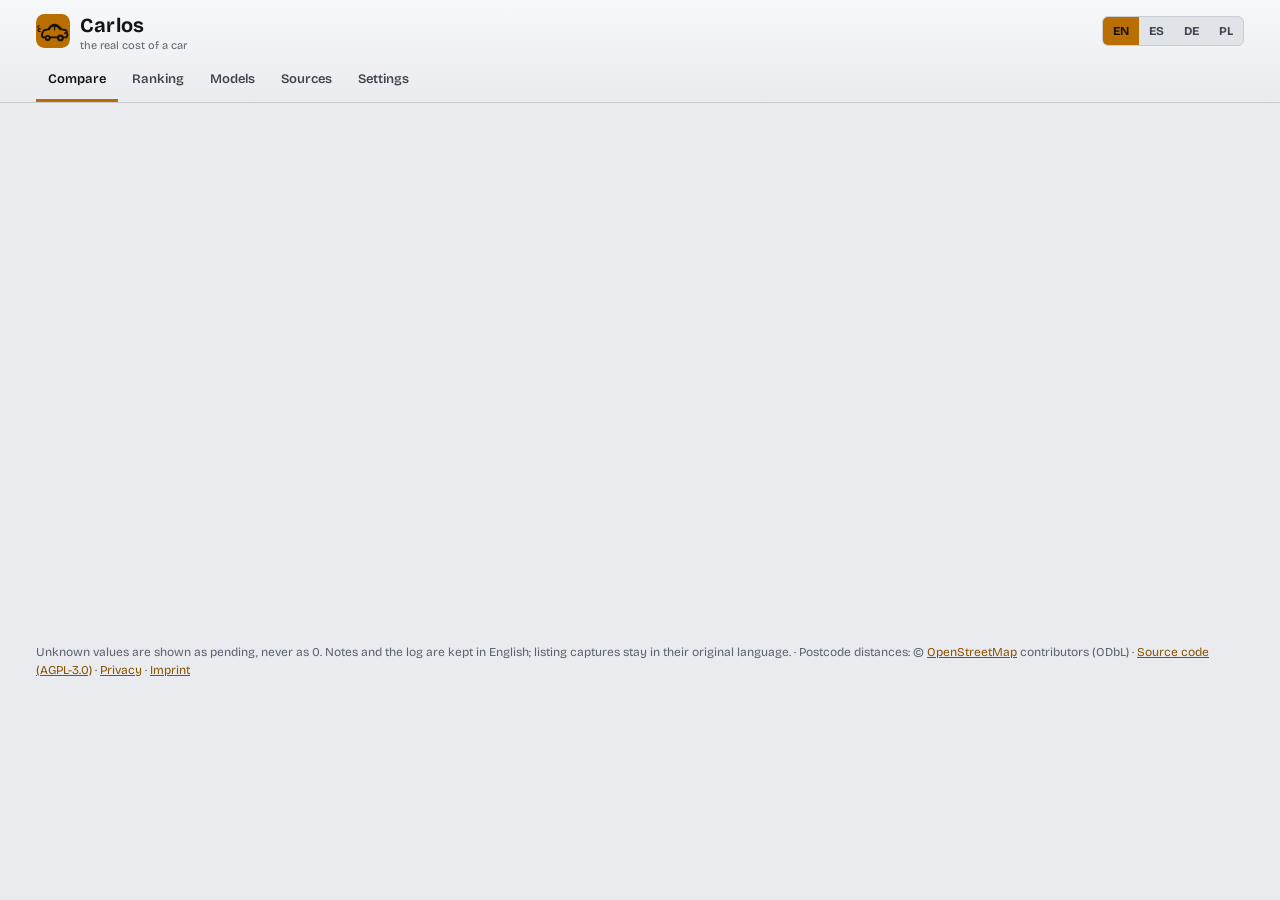
==== commit 843253e2: "Merge origin/main into fix/ui-audit-dossier Keeps the dossier/formatting/empty-state changes and mai" ====
--- a/static/index.html
+++ b/static/index.html
@@ -18,7 +18,7 @@
 <body>
 <a class="skip" href="#main" data-i18n-skip></a>
 <header class="top"><div class="wrap" id="hdr"></div></header>
-<main class="wrap" id="main" tabindex="-1"><div class="skel"></div></main>
+<main class="wrap" id="main" tabindex="-1" aria-busy="true"><div class="skel"></div></main>
 <footer class="wrap" id="footer"></footer>
 <div id="tip" role="presentation"></div>
 <dialog id="lightbox"><div class="lb"><img alt=""><button class="navbtn prev" type="button" data-aria="photo_prev">‹</button><button class="navbtn next" type="button" data-aria="photo_next">›</button><button class="close" type="button" data-aria="close_dialog">×</button><span class="count"></span></div></dialog>
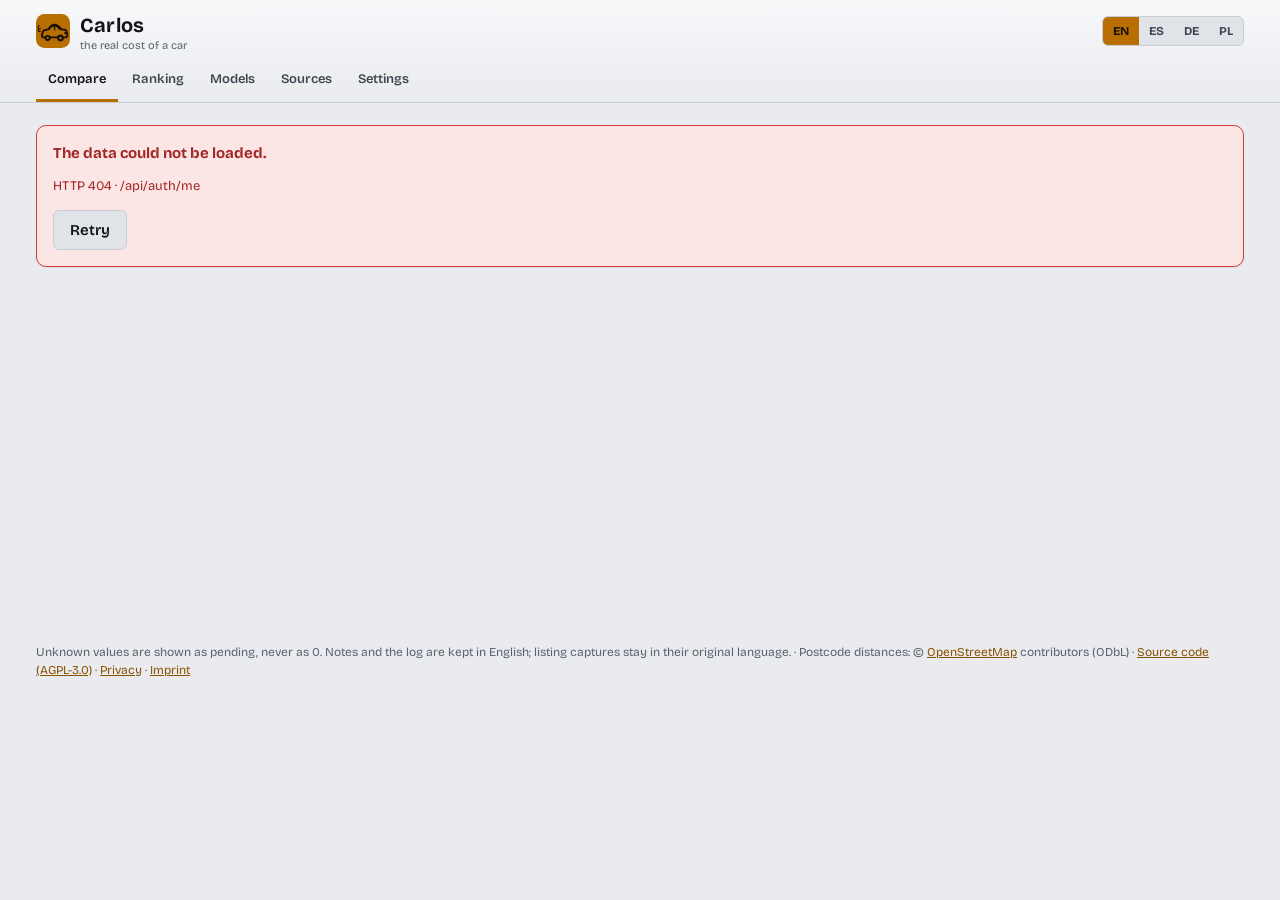
==== commit 00fe4d65: "Phone: gallery and table fixes, installable web app headers (closes #493) - Photo strip: the 36 px ." ====
--- a/static/index.html
+++ b/static/index.html
@@ -7,6 +7,9 @@
 <meta name="carlos-source" content="{{SOURCE_URL}}">
 <title>Carlos</title>
 <link rel="icon" href="/static/brand/favicon.svg?v=3" type="image/svg+xml">
+<meta name="mobile-web-app-capable" content="yes">
+<meta name="apple-mobile-web-app-capable" content="yes">
+<meta name="apple-mobile-web-app-title" content="Carlos">
 <link rel="apple-touch-icon" href="/static/brand/icon-192.png?v=3">
 <link rel="manifest" href="/static/manifest.webmanifest">
 <link rel="preload" href="/static/fonts/bricolage-latin.woff2" as="font" type="font/woff2" crossorigin>
--- a/static/css/app.css
+++ b/static/css/app.css
@@ -153,7 +153,7 @@
 .rrow .car{display:flex;align-items:center;gap:10px;min-width:0}
 .rrow .car .nm{font-weight:600;line-height:1.2;overflow:hidden;text-overflow:ellipsis;white-space:nowrap}
 .rrow .car small{display:block;color:var(--text-3);font-weight:400;font-size:12px}
-.rrow .rk{width:24px;height:24px;border-radius:var(--radius-s);display:grid;place-items:center;font-size:12px;font-weight:700;background:var(--surface-2);color:var(--text-2);flex:none}
+.rrow .rk{min-width:24px;padding:0 4px;box-sizing:border-box;height:24px;border-radius:var(--radius-s);display:grid;place-items:center;font-size:12px;font-weight:700;background:var(--surface-2);color:var(--text-2);flex:none}
 .rrow.top .rk{background:var(--accent);color:var(--accent-contrast)}
 .rtrack{position:relative;height:28px}
 .rtrack::before{content:"";position:absolute;left:0;right:0;top:50%;height:1px;background:var(--border)}
@@ -228,6 +228,7 @@
 .selbar{display:flex;flex-wrap:wrap;gap:6px 12px;align-items:center;font-size:13px;margin-bottom:6px}
 .ov td,.ov th{vertical-align:middle}
 .ov .car{display:flex;align-items:center;gap:8px;min-width:180px;text-align:left}.ov .car small{display:block;color:var(--text-3);font-weight:400}
+.ov .tags .tag{white-space:nowrap}/* a wrapped tag makes its whole row tall on a phone: the table scrolls sideways instead */
 .ov .sc{display:flex;align-items:center;gap:6px;min-width:90px}.ov .sc .scorebar{flex:1}
 .chipbtn{display:inline-flex;align-items:center;gap:6px;border:var(--border-w) solid var(--border);background:var(--surface);border-radius:var(--radius-pill);padding:4px 10px;font-size:12px;cursor:pointer;color:var(--text-2)}
 .chipbtn[aria-pressed=true]{border-color:var(--border-strong);background:var(--surface-2);color:var(--text);font-weight:600}
@@ -364,7 +365,7 @@
 .strip button{flex:none;border:2px solid transparent;border-radius:8px;padding:0;background:none;cursor:pointer;opacity:.75}
 .strip button[aria-current=true]{border-color:var(--accent);opacity:1}
 .strip img{width:84px;height:63px;object-fit:cover;border-radius:6px;display:block}
-.strip .thumb{flex:none;display:grid;gap:4px;justify-items:start}
+.strip .thumb{flex:none;display:grid;gap:4px;justify-items:start;width:auto;height:auto}/* the 36 px .thumb size would squeeze the photo and its Remove button into each other */
 .strip .photo-rm{padding:2px 8px;border:1px solid var(--border);border-radius:var(--radius-s);background:var(--surface-2);color:var(--text-2);font:inherit;font-size:12px;cursor:pointer;opacity:1}
 .strip .photo-rm:focus-visible{outline-offset:-2px}/* the strip scrolls: an outside ring would be cut */
 .photo-ask{margin-top:8px;padding:10px;border:1px solid var(--border);border-radius:var(--radius-s);background:var(--surface-2)}
@@ -474,7 +475,7 @@
 .skip{position:absolute;left:8px;top:-60px;z-index:100;background:var(--accent);color:var(--accent-contrast);padding:8px 14px;border-radius:6px;font-weight:600}.skip:focus{top:8px}
 main:focus{outline:none}
 .rank-tbl .sc-cell{min-width:150px}.rank-tbl .sc-cell .small{white-space:nowrap}
-@media (max-width:640px){.rank-tbl{min-width:600px}}
+@media (max-width:640px){.formula-tbl td:last-child,.formula-tbl th:last-child{min-width:230px}.rank-tbl{min-width:640px}.rank-tbl td:first-child,.rank-tbl th:first-child{min-width:260px}.rank-tbl .n{white-space:nowrap}}
 /* phones: compact header, visible nav overflow, readable break-even chart, full-width select bar title, wrapping legend */
 @media (max-width:640px){
   .bar{gap:8px;padding:8px 0}
